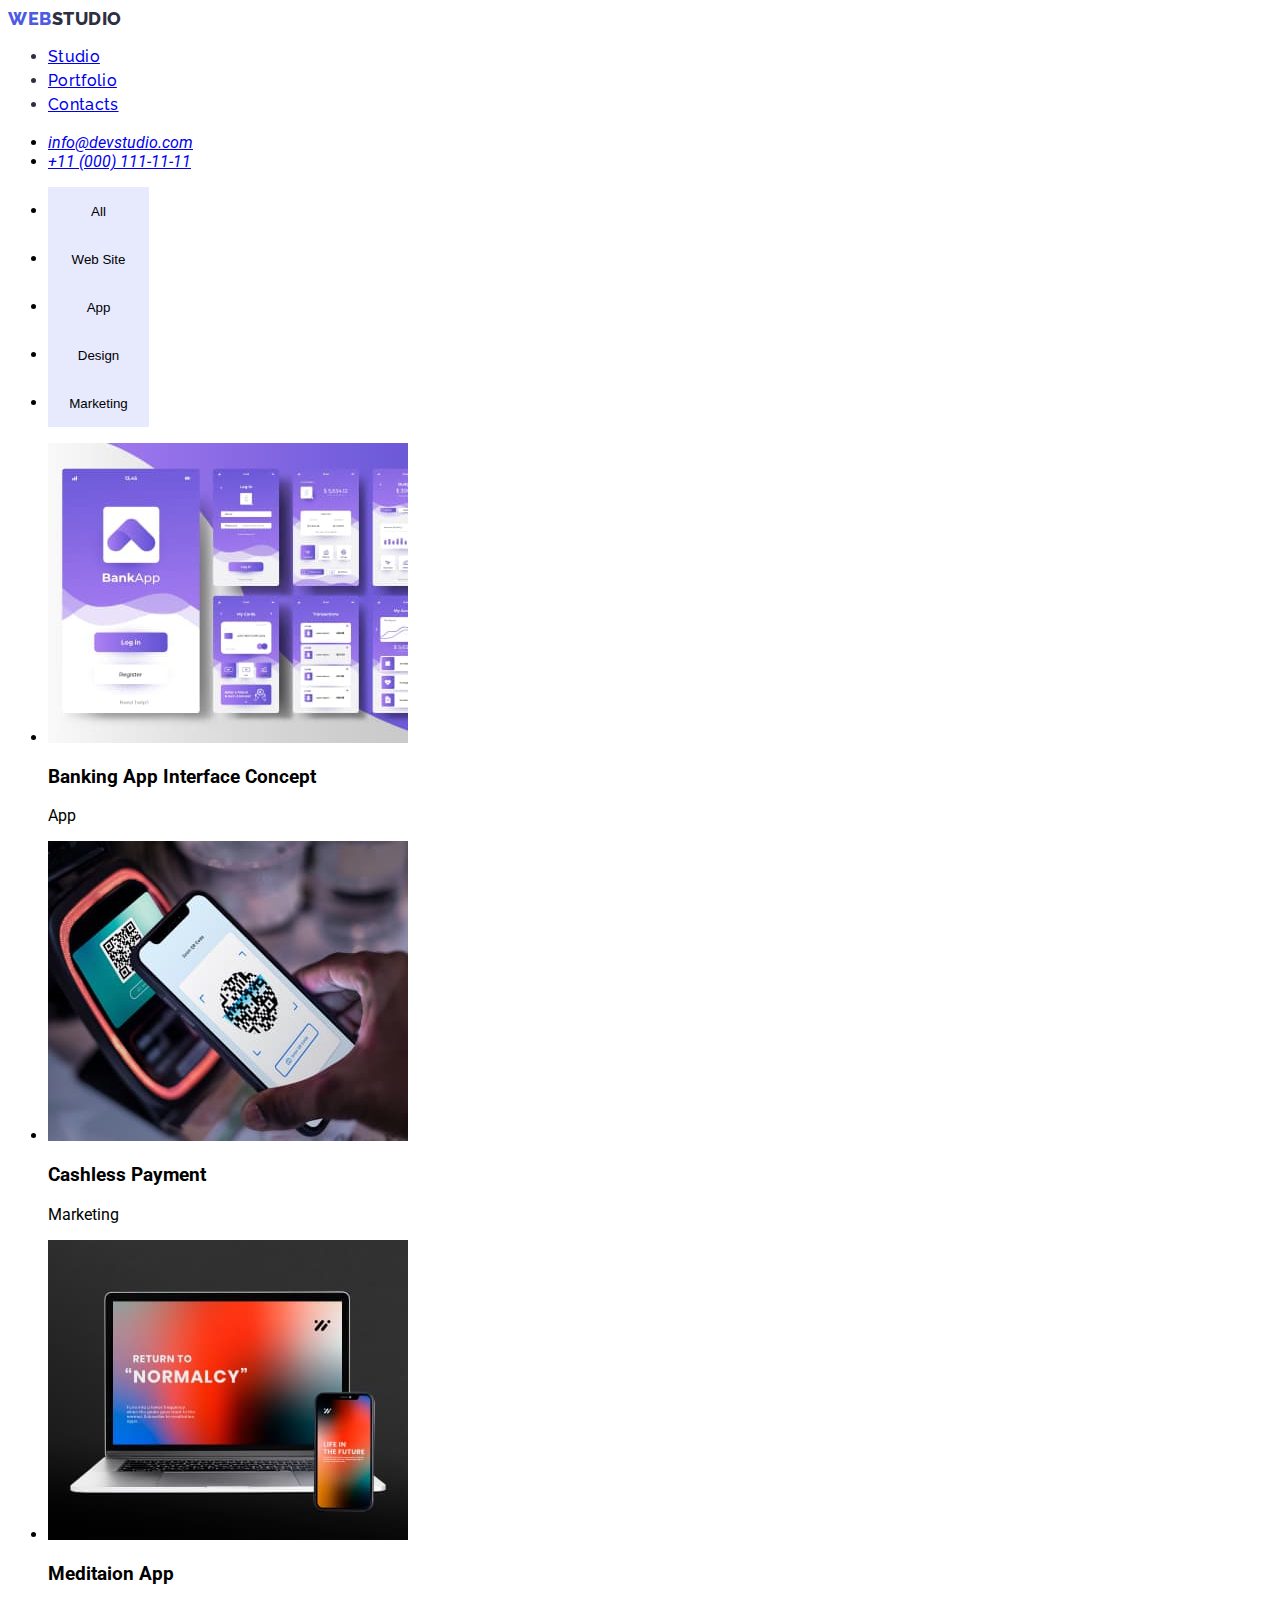
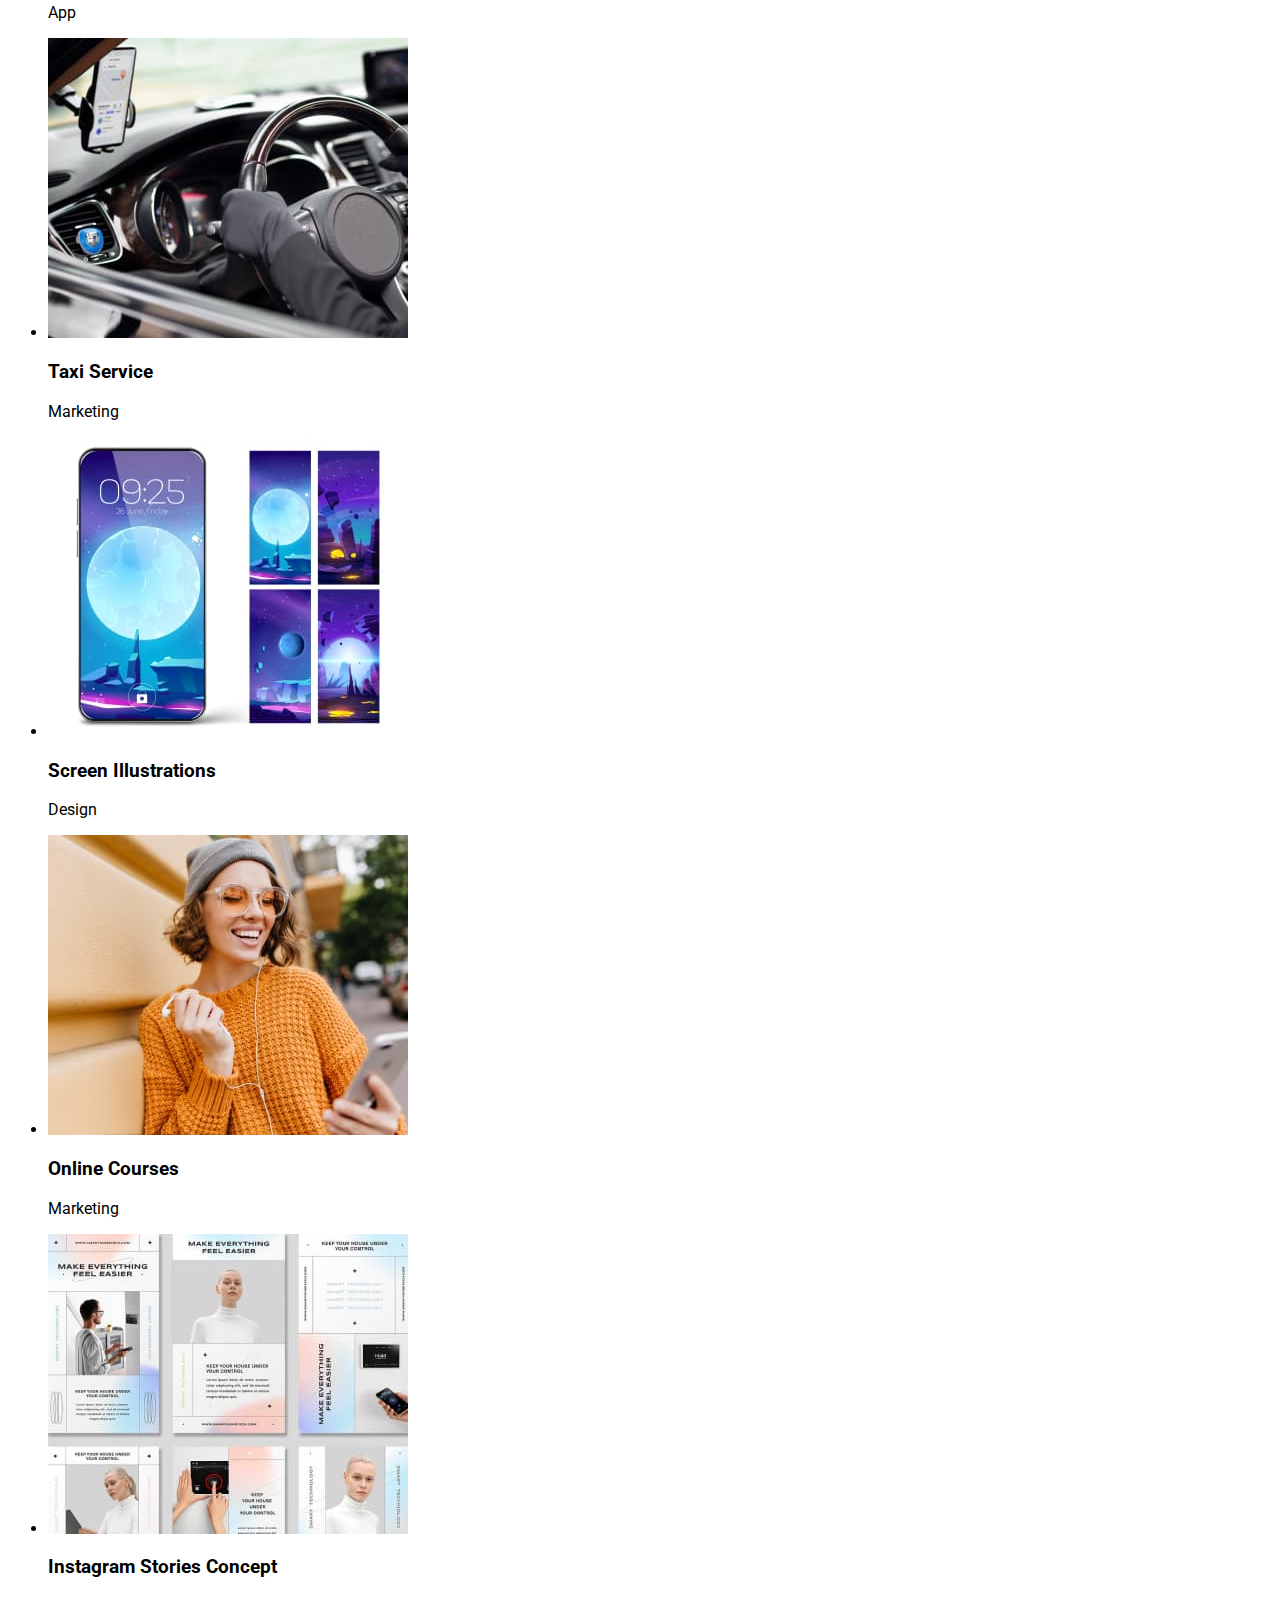
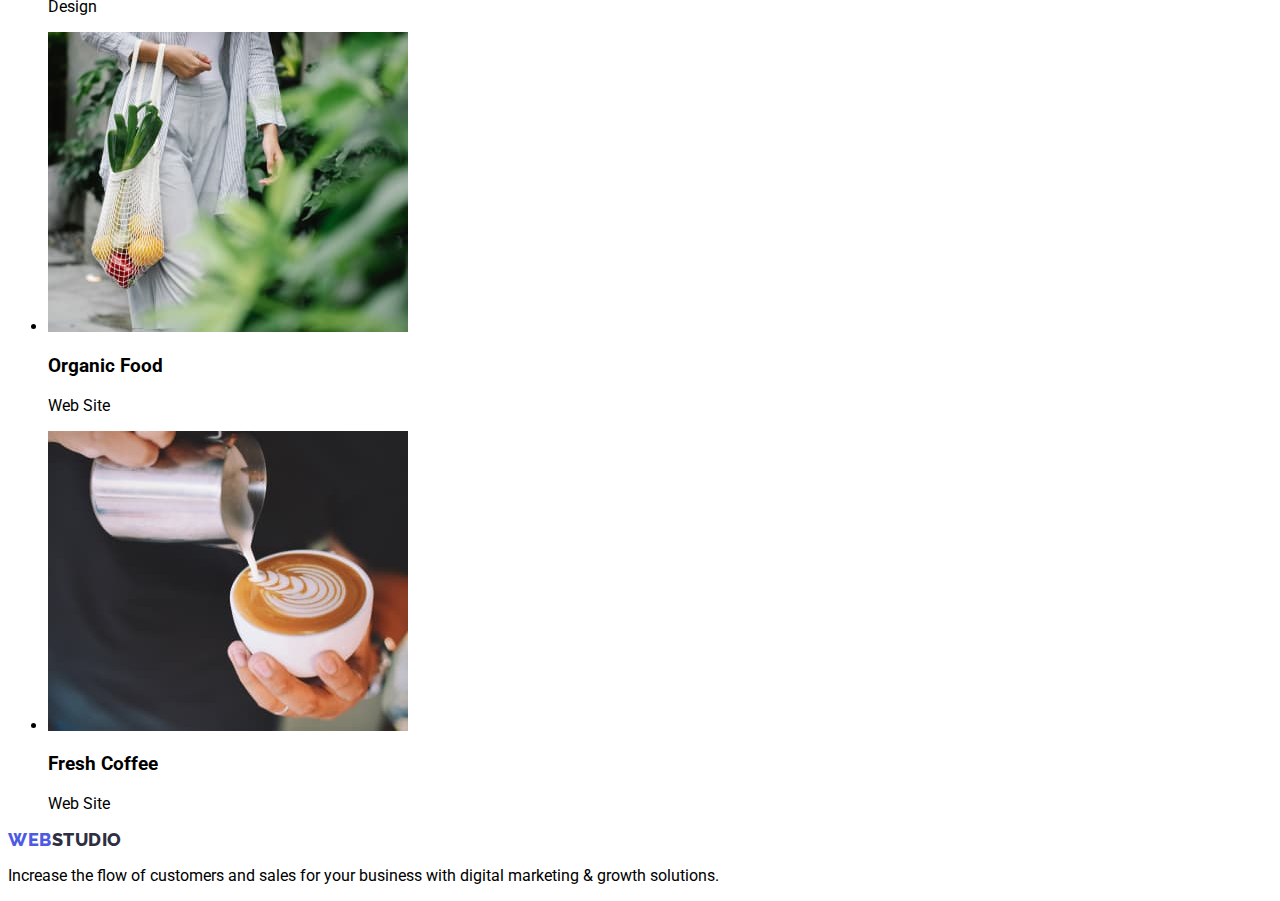
==== index.html @ 4f323434 "7" ====
<!DOCTYPE html>
<html lang="en">
<head>
    <meta charset="UTF-8">
    <meta name="viewport" content="width=device-width, initial-scale=1.0">
    <title>Document</title>
    <link rel="stylesheet" href="./css/styles.css">
    <link rel="preconnect" href="https://fonts.googleapis.com">
    <link rel="preconnect" href="https://fonts.gstatic.com" crossorigin>
    <link href="https://fonts.googleapis.com/css2?family=Raleway:wght@800&family=Roboto:wght@400;500;700;900&display=swap" rel="stylesheet">

  </head>
<body>
  <header>
    <nav>
    
      <a href="./index.html" class="logo">Web<span class="span">Studio</span></a>
      <ul class="list">
        <li><a href="./index.html">Studio</a></li>
        <li><a href="./portfolio.html">Portfolio</a></li>
        <li><a href="./contact">Contacts</a></li>
      </ul>
    </nav>
    <address>
     <ul>
      <li><a href="mailto:info@devstudio.com">info@devstudio.com</a></li>
      <li><a href="tel:+110001111111">+11 (000) 111-11-11</a></li>
     </ul>
    </address>
  </header>
  <main>
   <ul class="filters-list">
    <li>
     <button type="button" class="filter-button">All</button>
    </li>
    <li>
      <button type="button" class="filter-button">Web Site</button>
    </li>
    <li>
      <button type="button" class="filter-button">App</button>
    </li>
    <li>
      <button type="button" class="filter-button">Design</button>
      </li>
    <li>
      <button type="button" class="filter-button">Marketing</button>
    </li>
   </ul>
    <ul>
    <li>
        <img src="./images/img2(1).jpg" width="360" height="300" alt="Banking App Interface Concept">
          <h3>Banking App Interface Concept</h3>
          <p>App</p>
    </li>
    <li>
        <img src="./images/img2(2).jpg" width="360" height="300" alt="Cashless Payment">
          <h3>Cashless Payment</h3>
          <p>Marketing</p>    
    </li>
    <li>
        <img src="./images/img2(3).jpg" width="360" height="300" alt="Meditaion App">
          <h3>Meditaion App</h3>
          <p>App</p>   
    </li>
    <li>
        <img src="./images/img2(4).jpg" width="360" height="300" alt="Taxi Service">
        <h3>Taxi Service</h3>
        <p>Marketing</p>    
   </li>
    <li>
        <img src="./images/img2(5).jpg" width="360" height="300" alt="Screen Illustrations">
        <h3>Screen Illustrations</h3>
        <p>Design</p>   
  </li>
<li>
  <img src="./images/img2(6).jpg" width="360" height="300" alt="Online Courses">
    <h3>Online Courses</h3>
    <p>Marketing</p>   
</li>
<li>
  <img src="./images/img2(7).jpg" width="360" height="300" alt="Instagram Stories Concept">
    <h3>Instagram Stories Concept</h3>
    <p>Design</p>   
</li>
<li>
  <img src="./images/img2(8).jpg" width="360" height="300" alt="Organic Food">
    <h3>Organic Food</h3>
    <p>Web Site</p>   
</li>
<li>
  <img src="./images/img2(9).jpg" width="360" height="300" alt="Fresh Coffee">
    <h3>Fresh Coffee</h3>
    <p>Web Site</p>   
</li>
</ul>
  </main>
  <footer>
    <a href="./index.html" class="logo">Web<span class="span">Studio</span></a>
  <p>
    Increase the flow of customers and sales for your business with digital marketing & growth solutions.  
  </p>
  </footer>
</body>
</html>
---- css/styles.css ----
body {
    font-family: 'Roboto', sans-serif;
}
.logo {
    font-family: 'Raleway', sans-serif;
    font-weight: 800;
    font-size: 18px;
    line-height: 1.17;
    letter-spacing: 0.03em;
    text-transform: uppercase;
    color: #4D5AE5;
    text-decoration: none ;
}

.span {
    color: #2E2F42;
}

.list {
    font-family: 'Raleway', sans-serif;
    font-weight: 500;
    font-size: 16px;
    line-height: 24px;
    letter-spacing: 0.02em;
    color: #2E2F42;
}
.filters-list {
    font-family: 'Raleway', sans-serif;
    font-weight: 500;
    font-size: 16px;
    line-height: 24px;
    letter-spacing: 0.04em;
    color: IRIS#4D5AE5;
}
.filter-button {
    width: 101px;
    height: 48px;
    border: 1px;
    padding: 12px, 24px, 12px, 24px;
    background-color:#E7E9FC ;
}
.filter-button:hover {
    background-color: #404BBF  ;
   
}
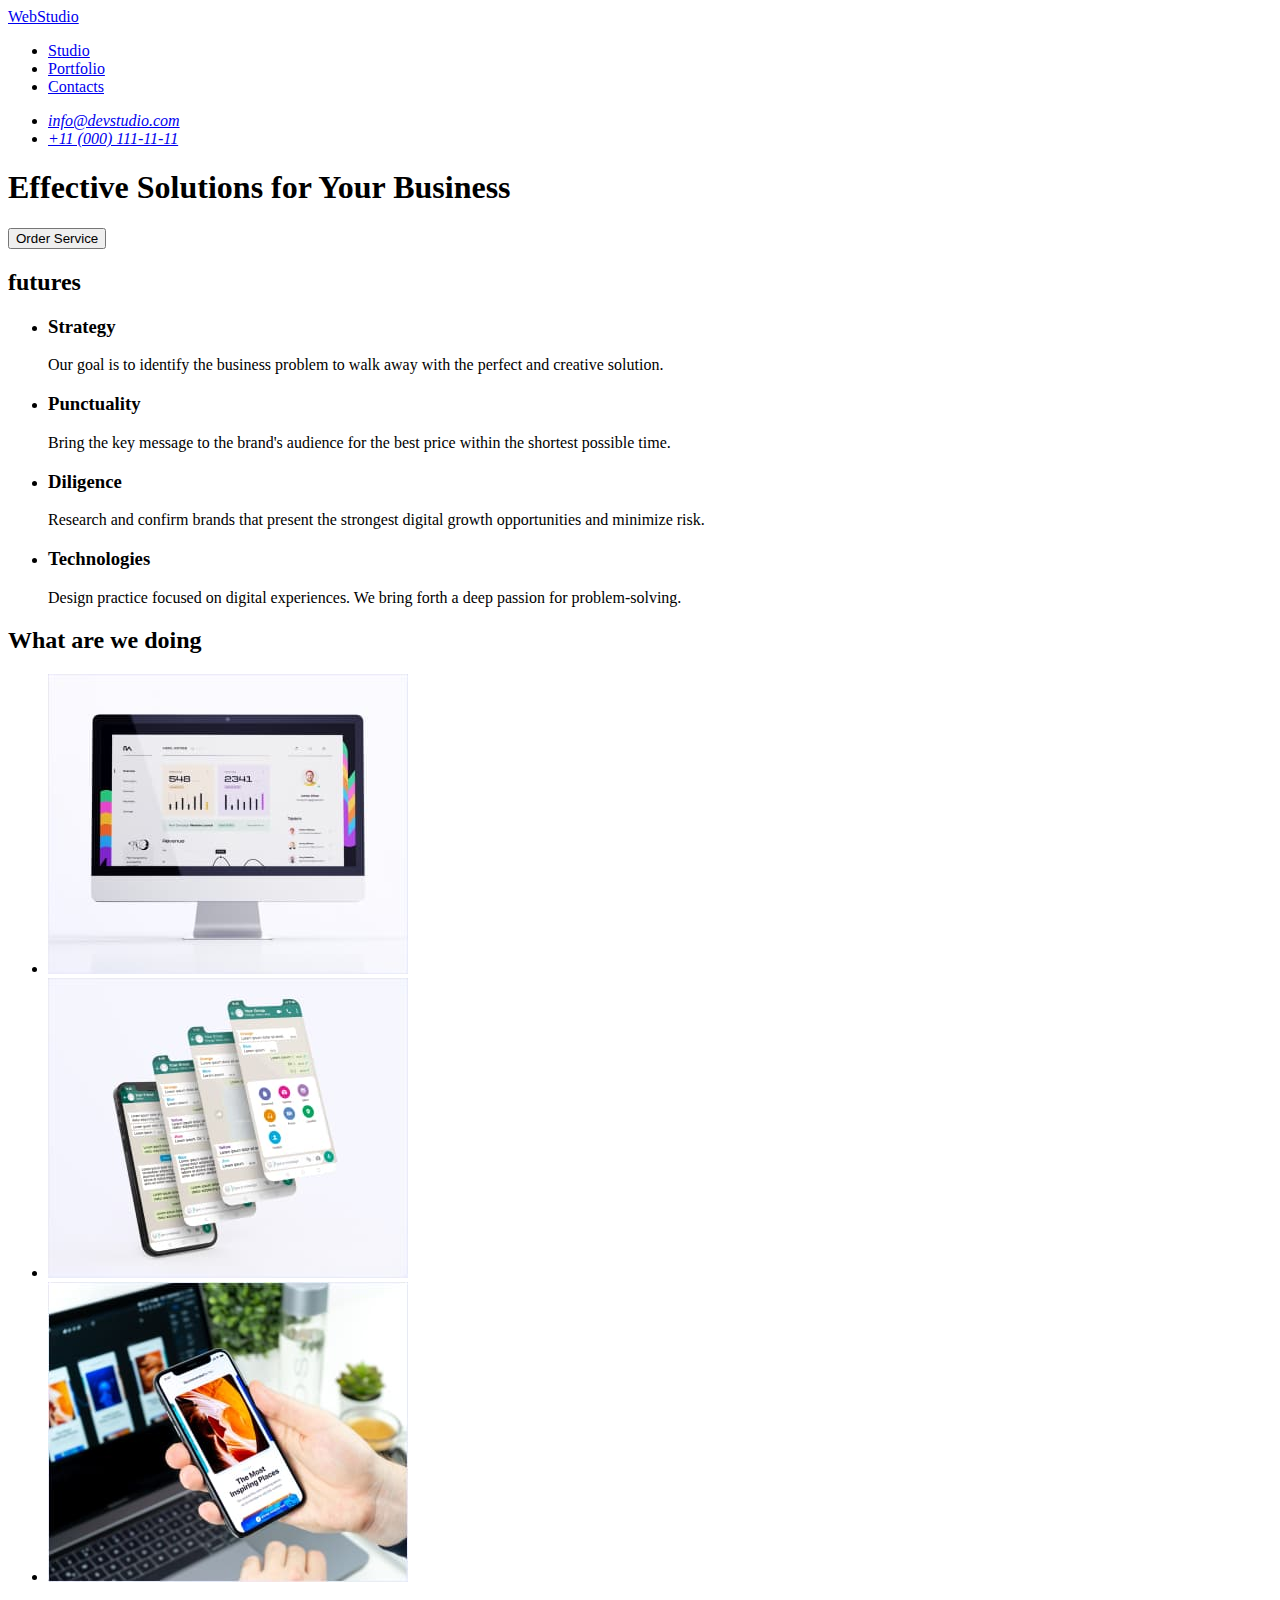
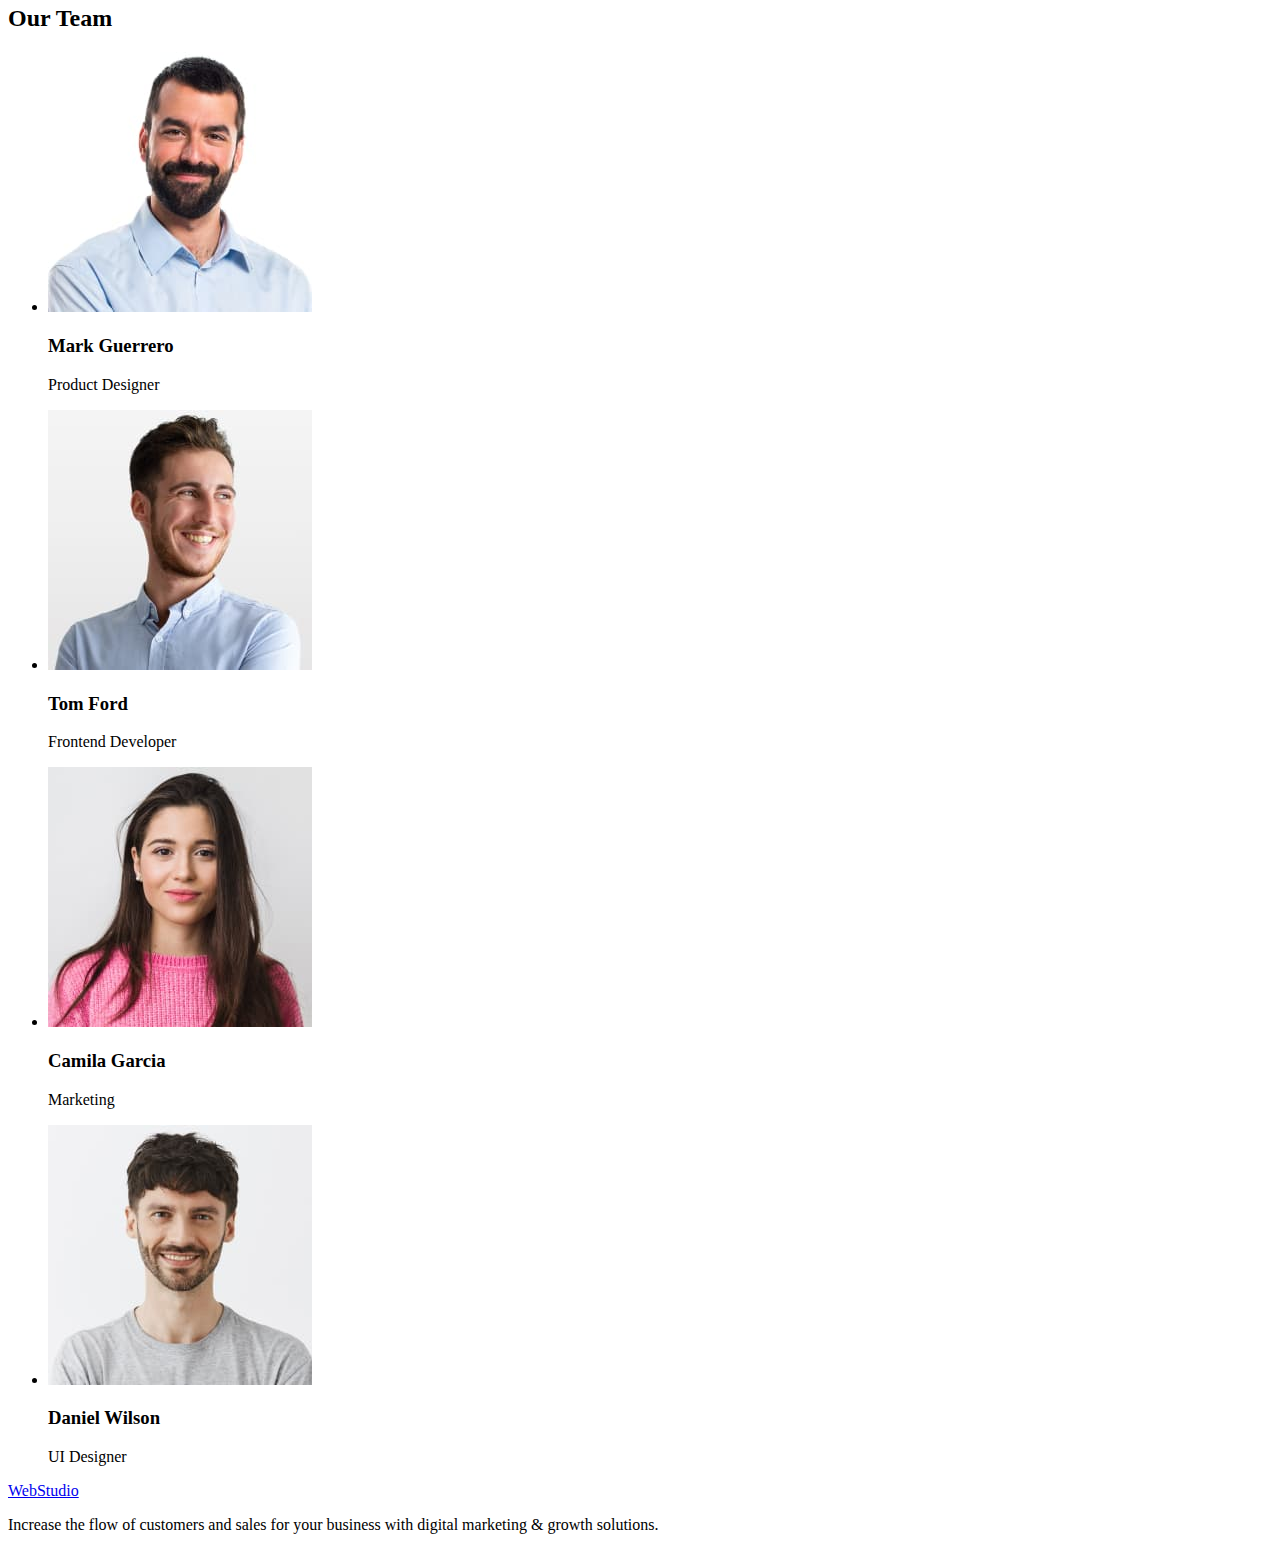
==== commit 303b33cb: "1" ====
--- a/index.html
+++ b/index.html
@@ -4,21 +4,15 @@
     <meta charset="UTF-8">
     <meta name="viewport" content="width=device-width, initial-scale=1.0">
     <title>Document</title>
-    <link rel="stylesheet" href="./css/styles.css">
-    <link rel="preconnect" href="https://fonts.googleapis.com">
-    <link rel="preconnect" href="https://fonts.gstatic.com" crossorigin>
-    <link href="https://fonts.googleapis.com/css2?family=Raleway:wght@800&family=Roboto:wght@400;500;700;900&display=swap" rel="stylesheet">
-
-  </head>
+</head>
 <body>
   <header>
     <nav>
-    
-      <a href="./index.html" class="logo">Web<span class="span">Studio</span></a>
-      <ul class="list">
-        <li><a href="./index.html">Studio</a></li>
-        <li><a href="./portfolio.html">Portfolio</a></li>
-        <li><a href="./contact">Contacts</a></li>
+      <a href="./index.html">WebStudio</a>
+      <ul>
+        <li><a href="/studio">Studio</a></li>
+        <li><a href="/portfolio">Portfolio</a></li>
+        <li><a href="/contact">Contacts</a></li>
       </ul>
     </nav>
     <address>
@@ -29,73 +23,67 @@
     </address>
   </header>
   <main>
-   <ul class="filters-list">
+   <section>
+    <h1>Effective Solutions for Your Business</h1>
+    <button type="button">Order Service</button>
+   </section>
+   <section>
+    <h2>futures</h2>
+    <ul>
     <li>
-     <button type="button" class="filter-button">All</button>
+      <h3>Strategy</h3>
+      <p>Our goal is to identify the business problem to walk away with the perfect and creative solution.</p>
     </li>
     <li>
-      <button type="button" class="filter-button">Web Site</button>
+      <h3>Punctuality</h3>
+      <p>Bring the key message to the brand's audience for the best price within the shortest possible time.</p>
     </li>
     <li>
-      <button type="button" class="filter-button">App</button>
+      <h3>Diligence</h3>
+      <p>Research and confirm brands that present the strongest digital growth opportunities and minimize risk.</p>
     </li>
     <li>
-      <button type="button" class="filter-button">Design</button>
-      </li>
-    <li>
-      <button type="button" class="filter-button">Marketing</button>
+      <h3>Technologies</h3>
+      <p>Design practice focused on digital experiences. We bring forth a deep passion for problem-solving.</p>
     </li>
-   </ul>
+    </ul>
+   </section>
+   <section>
+    <h2>What are we doing</h2>
+    <ul>
+    <li><img src="./images/img1.jpg" width="360" height="300" alt="mac"></li>
+    <li><img src="./images/img2.jpg" width="360" height="300" alt="mac"></li>
+    <li><img src="./images/img3.jpg" width="360" height="300" alt="mac"></li>
+    </ul>
+   </section>
+   <section>
+    <h2>Our Team</h2>
     <ul>
     <li>
-        <img src="./images/img2(1).jpg" width="360" height="300" alt="Banking App Interface Concept">
-          <h3>Banking App Interface Concept</h3>
-          <p>App</p>
+        <img src="./images/img4.jpg" width="264" height="260" alt="Mark Guerrero">
+          <h3>Mark Guerrero</h3>
+          <p>Product Designer</p>
     </li>
     <li>
-        <img src="./images/img2(2).jpg" width="360" height="300" alt="Cashless Payment">
-          <h3>Cashless Payment</h3>
-          <p>Marketing</p>    
+        <img src="./images/img5.jpg" width="264" height="260" alt="Tom Ford">
+          <h3>Tom Ford</h3>
+          <p>Frontend Developer</p>    
     </li>
     <li>
-        <img src="./images/img2(3).jpg" width="360" height="300" alt="Meditaion App">
-          <h3>Meditaion App</h3>
-          <p>App</p>   
+        <img src="./images/img6.jpg" width="264" height="260" alt="Camila Garcia">
+          <h3>Camila Garcia</h3>
+          <p>Marketing</p>   
     </li>
     <li>
-        <img src="./images/img2(4).jpg" width="360" height="300" alt="Taxi Service">
-        <h3>Taxi Service</h3>
-        <p>Marketing</p>    
+        <img src="./images/img7.jpg" width="264" height="260" alt="Daniel Wilson">
+          <h3>Daniel Wilson</h3>
+          <p>UI Designer</p>   
    </li>
-    <li>
-        <img src="./images/img2(5).jpg" width="360" height="300" alt="Screen Illustrations">
-        <h3>Screen Illustrations</h3>
-        <p>Design</p>   
-  </li>
-<li>
-  <img src="./images/img2(6).jpg" width="360" height="300" alt="Online Courses">
-    <h3>Online Courses</h3>
-    <p>Marketing</p>   
-</li>
-<li>
-  <img src="./images/img2(7).jpg" width="360" height="300" alt="Instagram Stories Concept">
-    <h3>Instagram Stories Concept</h3>
-    <p>Design</p>   
-</li>
-<li>
-  <img src="./images/img2(8).jpg" width="360" height="300" alt="Organic Food">
-    <h3>Organic Food</h3>
-    <p>Web Site</p>   
-</li>
-<li>
-  <img src="./images/img2(9).jpg" width="360" height="300" alt="Fresh Coffee">
-    <h3>Fresh Coffee</h3>
-    <p>Web Site</p>   
-</li>
-</ul>
+    </ul>
+  </section>
   </main>
   <footer>
-    <a href="./index.html" class="logo">Web<span class="span">Studio</span></a>
+  <a href="./index.html">WebStudio</a>
   <p>
     Increase the flow of customers and sales for your business with digital marketing & growth solutions.  
   </p>
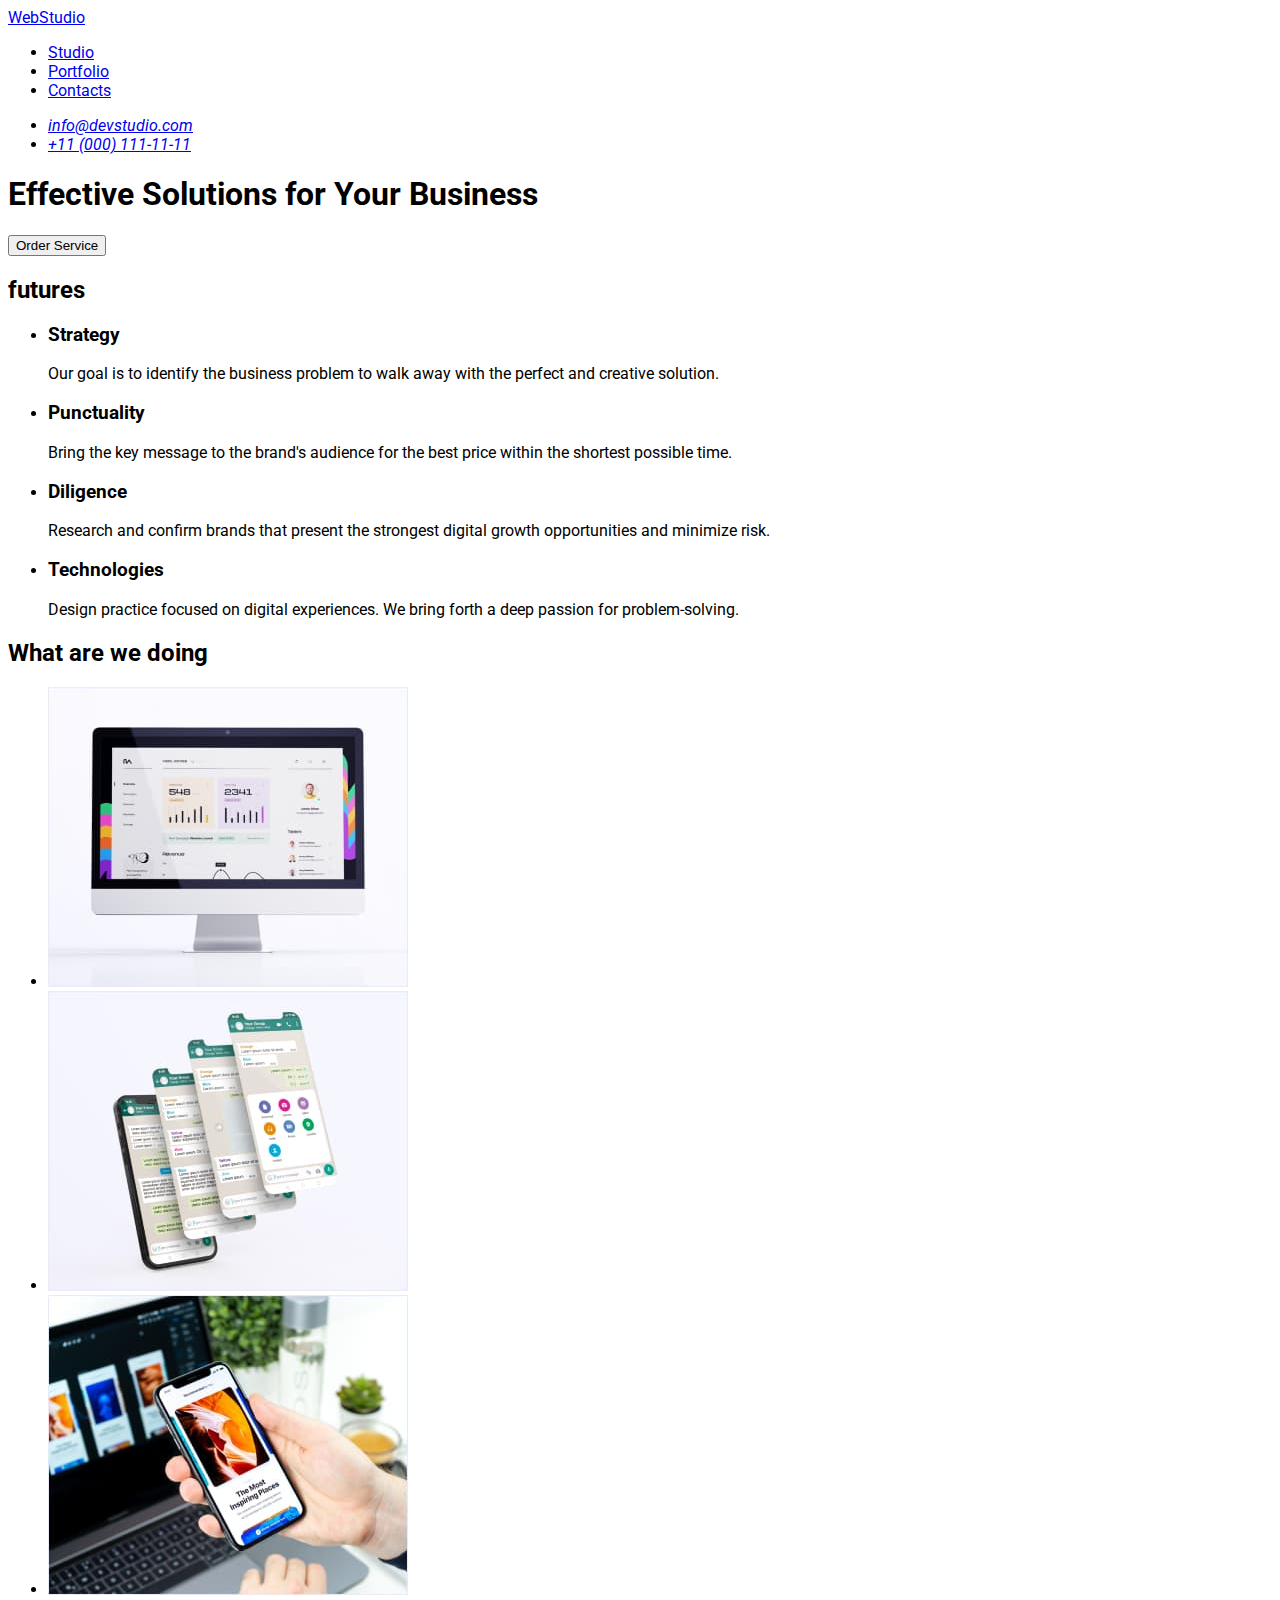
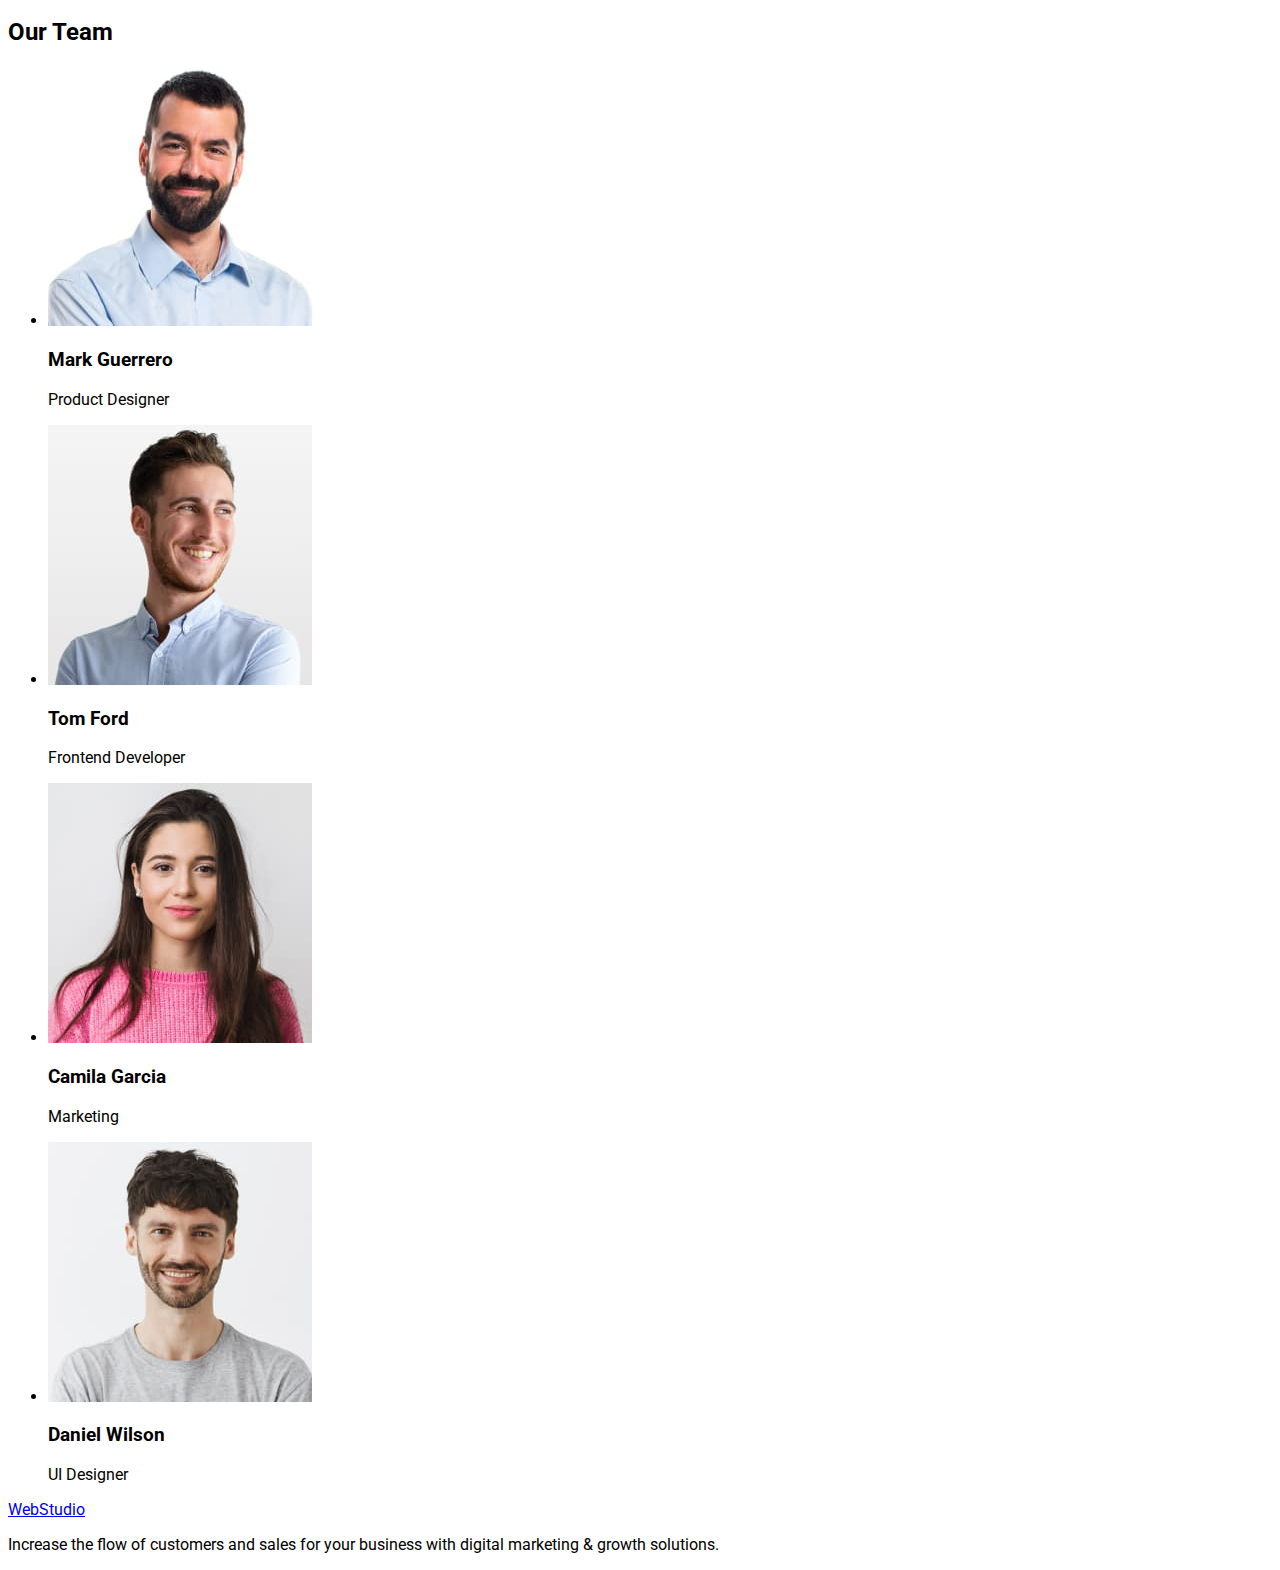
==== commit e03bfc7d: "2" ====
--- a/index.html
+++ b/index.html
@@ -1,9 +1,13 @@
 <!DOCTYPE html>
 <html lang="en">
 <head>
-    <meta charset="UTF-8">
-    <meta name="viewport" content="width=device-width, initial-scale=1.0">
-    <title>Document</title>
+  <meta charset="UTF-8">
+  <meta name="viewport" content="width=device-width, initial-scale=1.0">
+  <title>Document</title>
+  <link rel="stylesheet" href="./css/styles.css">
+  <link rel="preconnect" href="https://fonts.googleapis.com">
+  <link rel="preconnect" href="https://fonts.gstatic.com" crossorigin>
+  <link href="https://fonts.googleapis.com/css2?family=Raleway:wght@800&family=Roboto:wght@400;500;700;900&display=swap" rel="stylesheet">
 </head>
 <body>
   <header>
--- a/css/styles.css
+++ b/css/styles.css
@@ -0,0 +1,75 @@
+body {
+    font-family: 'Roboto' , sans-serif;
+    background-color: var(--background-color);
+     }
+
+:root {
+    --IRIS: #4D5AE5;
+    --OCEAN: #404BBF;
+    --NAVY-BLUE: #2E2F42;
+    --GREEN: #31D0AA;
+    --SLATE:#434455;
+    --LIGHT-SLATE:#8E8F99;
+    --CORNFLOWER:#E7E9FC;
+    --CLOUD:#F4F4FD;
+    --NAVY-BLUE-modal: #2E2F42 40%;
+    --GREY: #2E2F42 70%;
+    --WHITE:#FFFFFF;
+    --DAIRY: #FCFCFC;
+    --main-font: Roboto , sans-serif;
+    --secondary-font: Raleway, sans-serif;
+    --background-color: #FFFFFF;
+    --second-heading-size:36px ;
+    --second-heading-weight:700px ;
+    --third-heading-size:20px ;
+    --third-heading-weight:500px ;
+}
+.logo {
+    font-family: 'Raleway', sans-serif;
+    font-weight: 800;
+    font-size: 18px;
+    line-height: 1.17;
+    letter-spacing: 0.03em;
+    text-transform: uppercase;
+    color: #4D5AE5;
+    text-decoration: none ;
+}
+
+.span {
+    color: #2E2F42;
+    text-decoration: none ;
+}
+
+.list {
+    font-family: 'Raleway', sans-serif;
+    font-weight: 500;
+    font-size: 16px;
+    line-height: 24px;
+    letter-spacing: 0.02em;
+    color: #2E2F42;
+    text-decoration: none ;
+}
+.filters-list {
+    font-family: 'Raleway', sans-serif;
+    font-weight: 500;
+    font-size: 16px;
+    line-height: 24px;
+    letter-spacing: 0.04em;
+    color:#4D5AE5;
+}
+.filter-button {
+
+    background-color:#E7E9FC ;
+}
+
+.filter-button:hover {
+    background-color: #404BBF  ;
+   
+}
+.header-link {
+    color: var(--color-navy-blue);
+  }
+  .header-link:hover,
+  .header-link:focus {
+    color: var(--color-ocean);
+  }
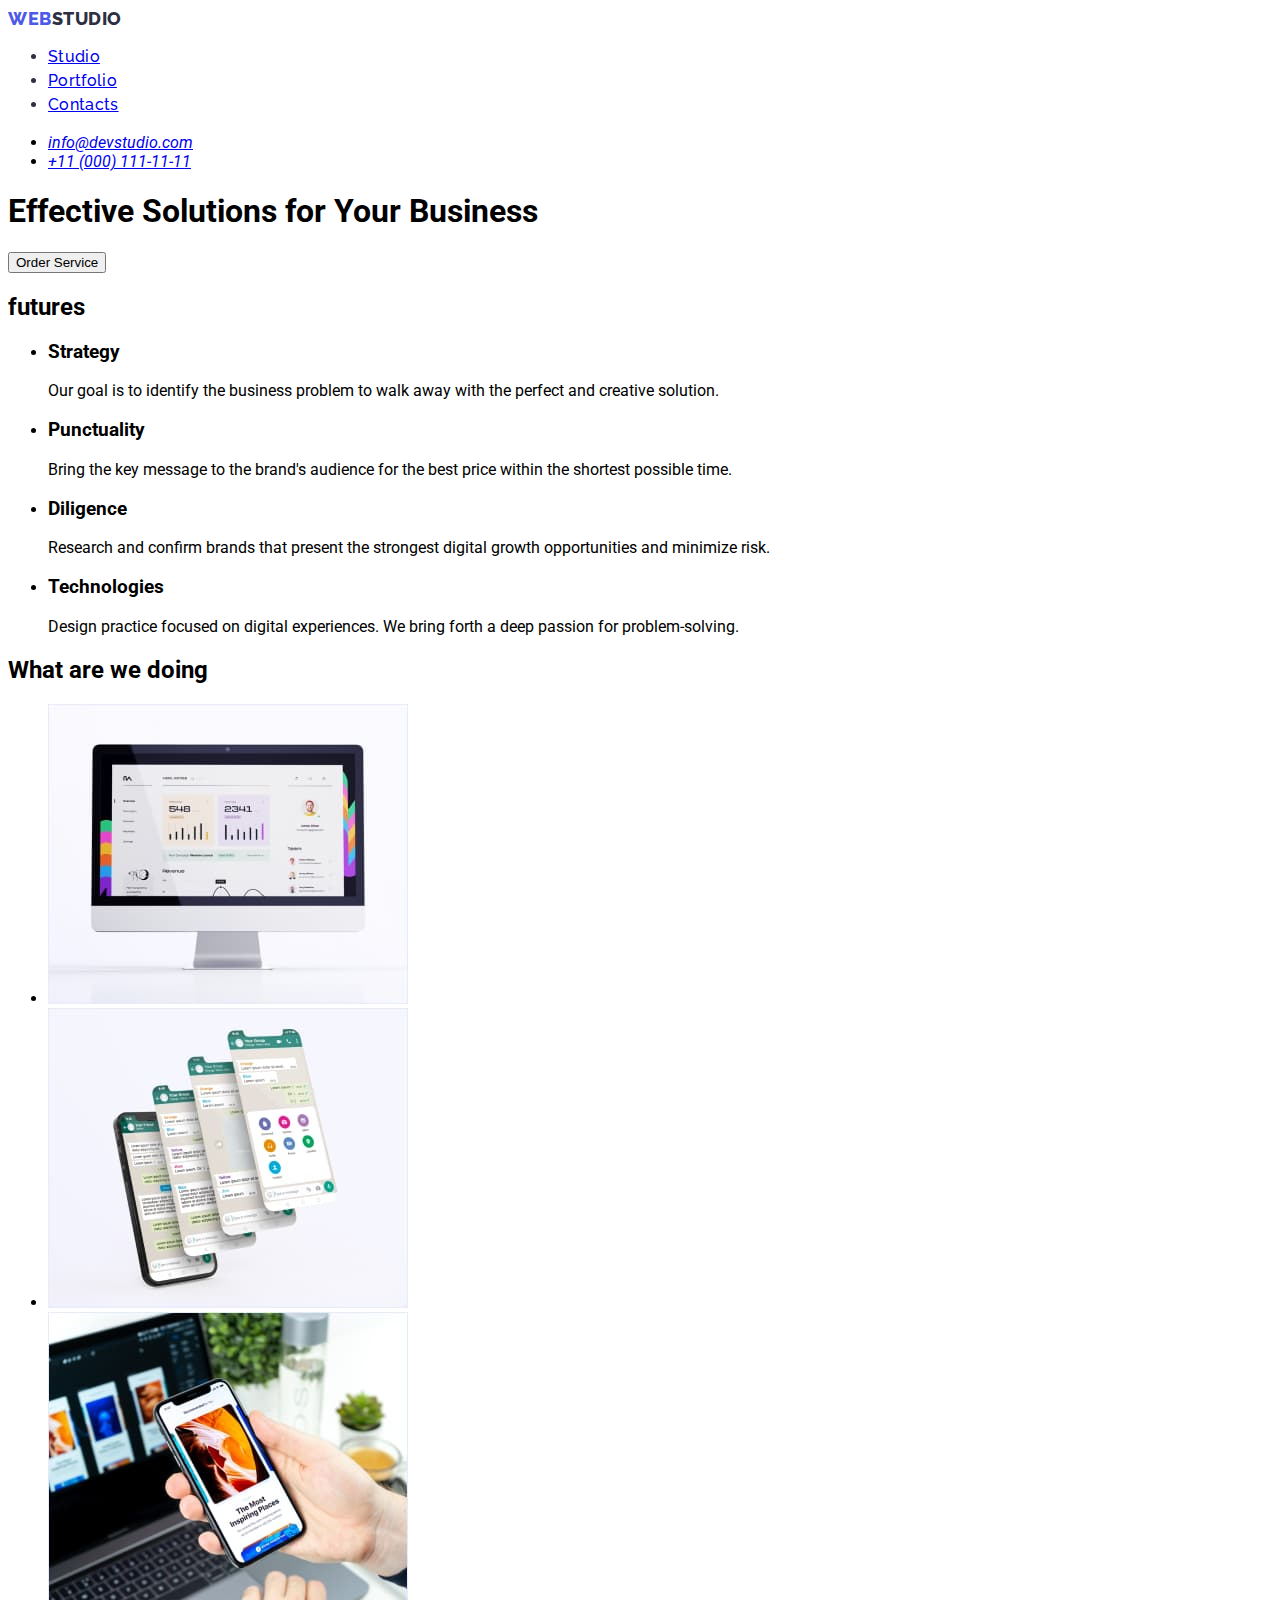
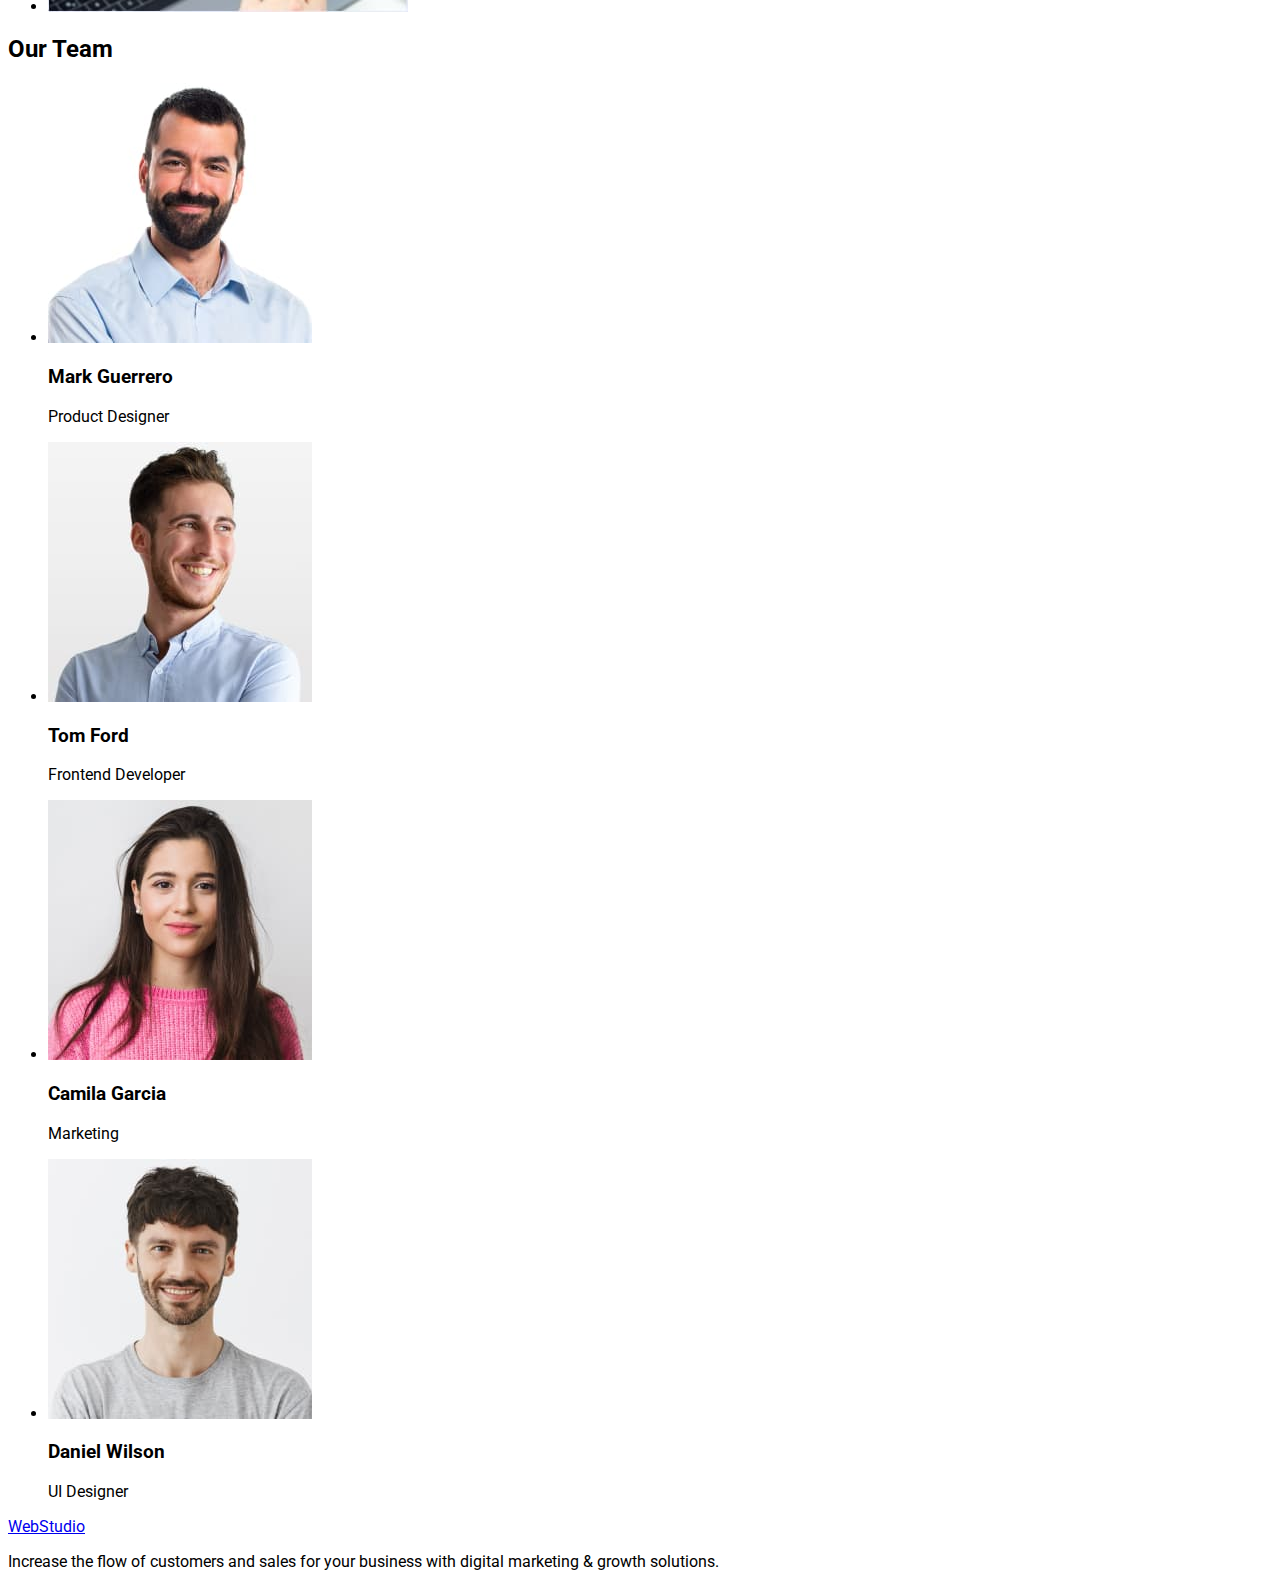
==== commit 9e64ff16: "3" ====
--- a/index.html
+++ b/index.html
@@ -12,11 +12,11 @@
 <body>
   <header>
     <nav>
-      <a href="./index.html">WebStudio</a>
-      <ul>
-        <li><a href="/studio">Studio</a></li>
-        <li><a href="/portfolio">Portfolio</a></li>
-        <li><a href="/contact">Contacts</a></li>
+      <a href="./index.html" class="logo">Web<span class="span">Studio</span></a>
+      <ul class="list">
+        <li><a href="./index.html">Studio</a></li>
+        <li><a href="./portfolio.html">Portfolio</a></li>
+        <li><a href="./contact">Contacts</a></li>
       </ul>
     </nav>
     <address>
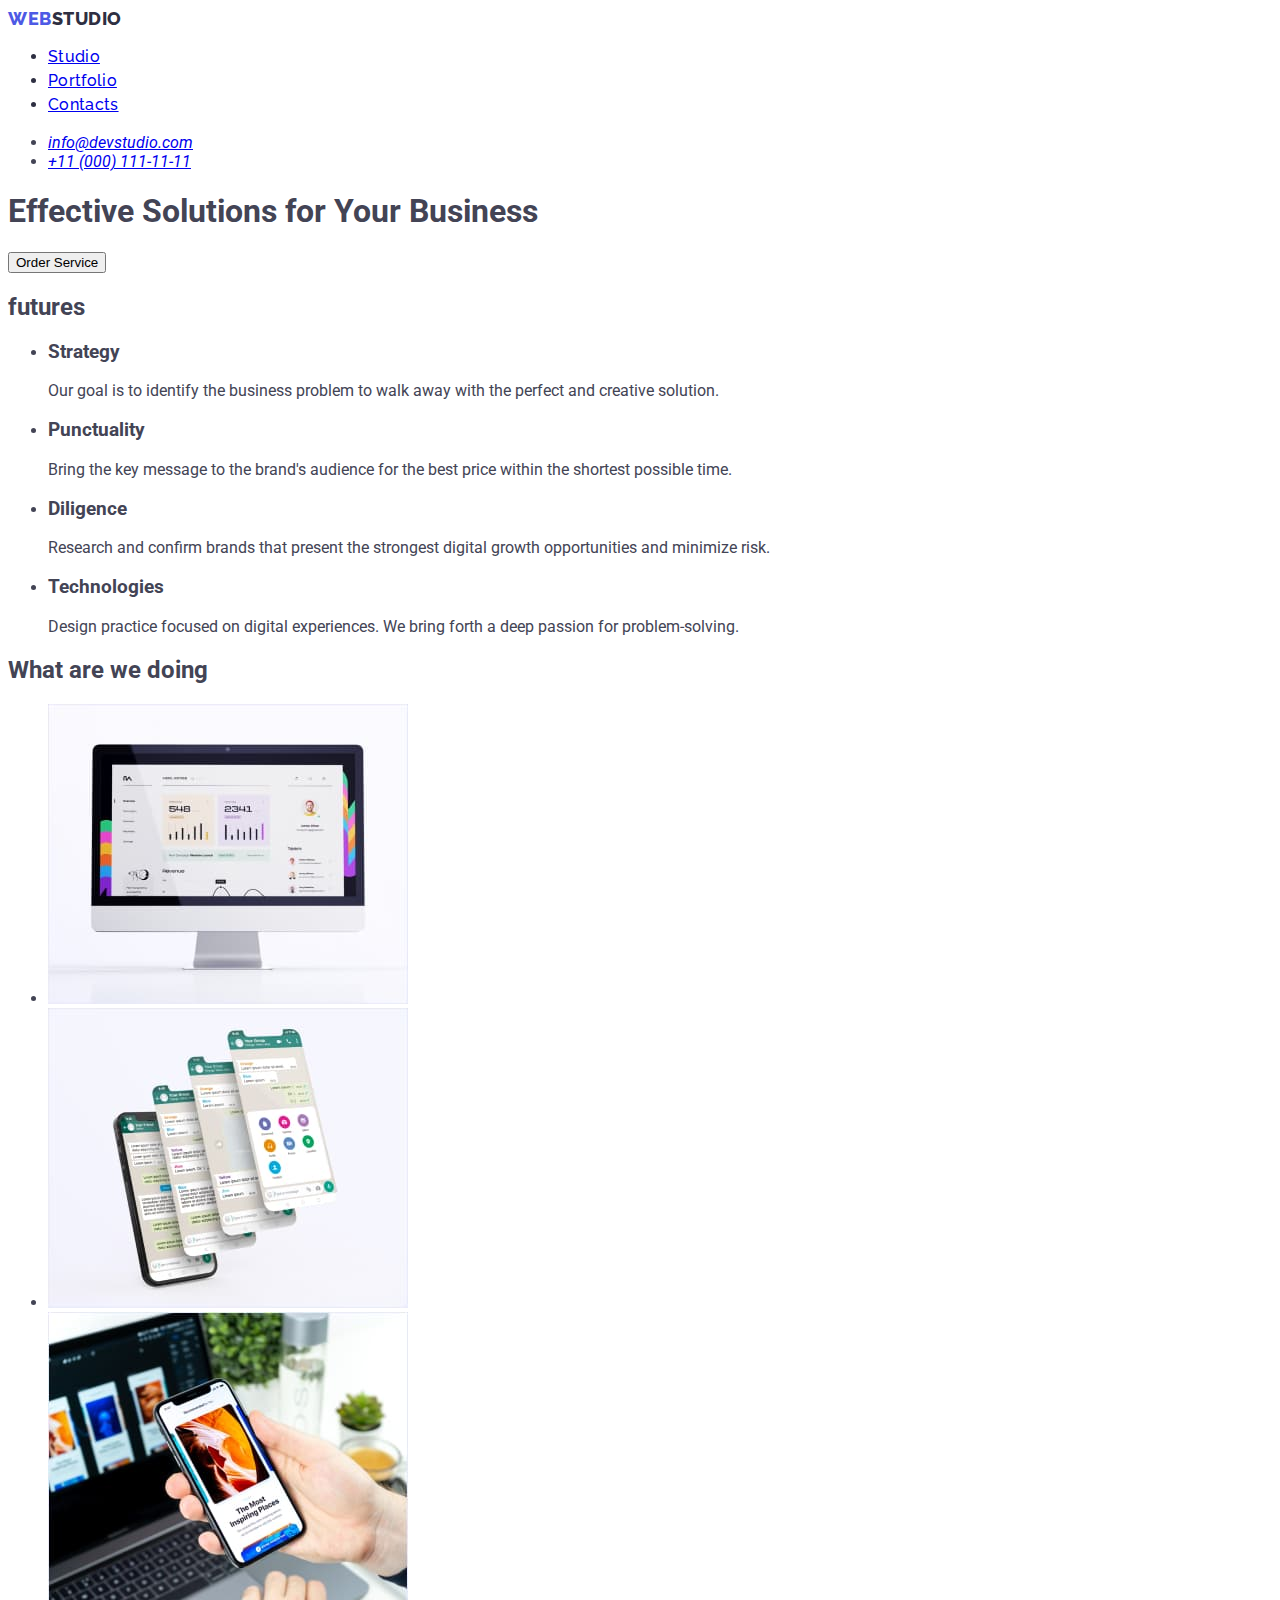
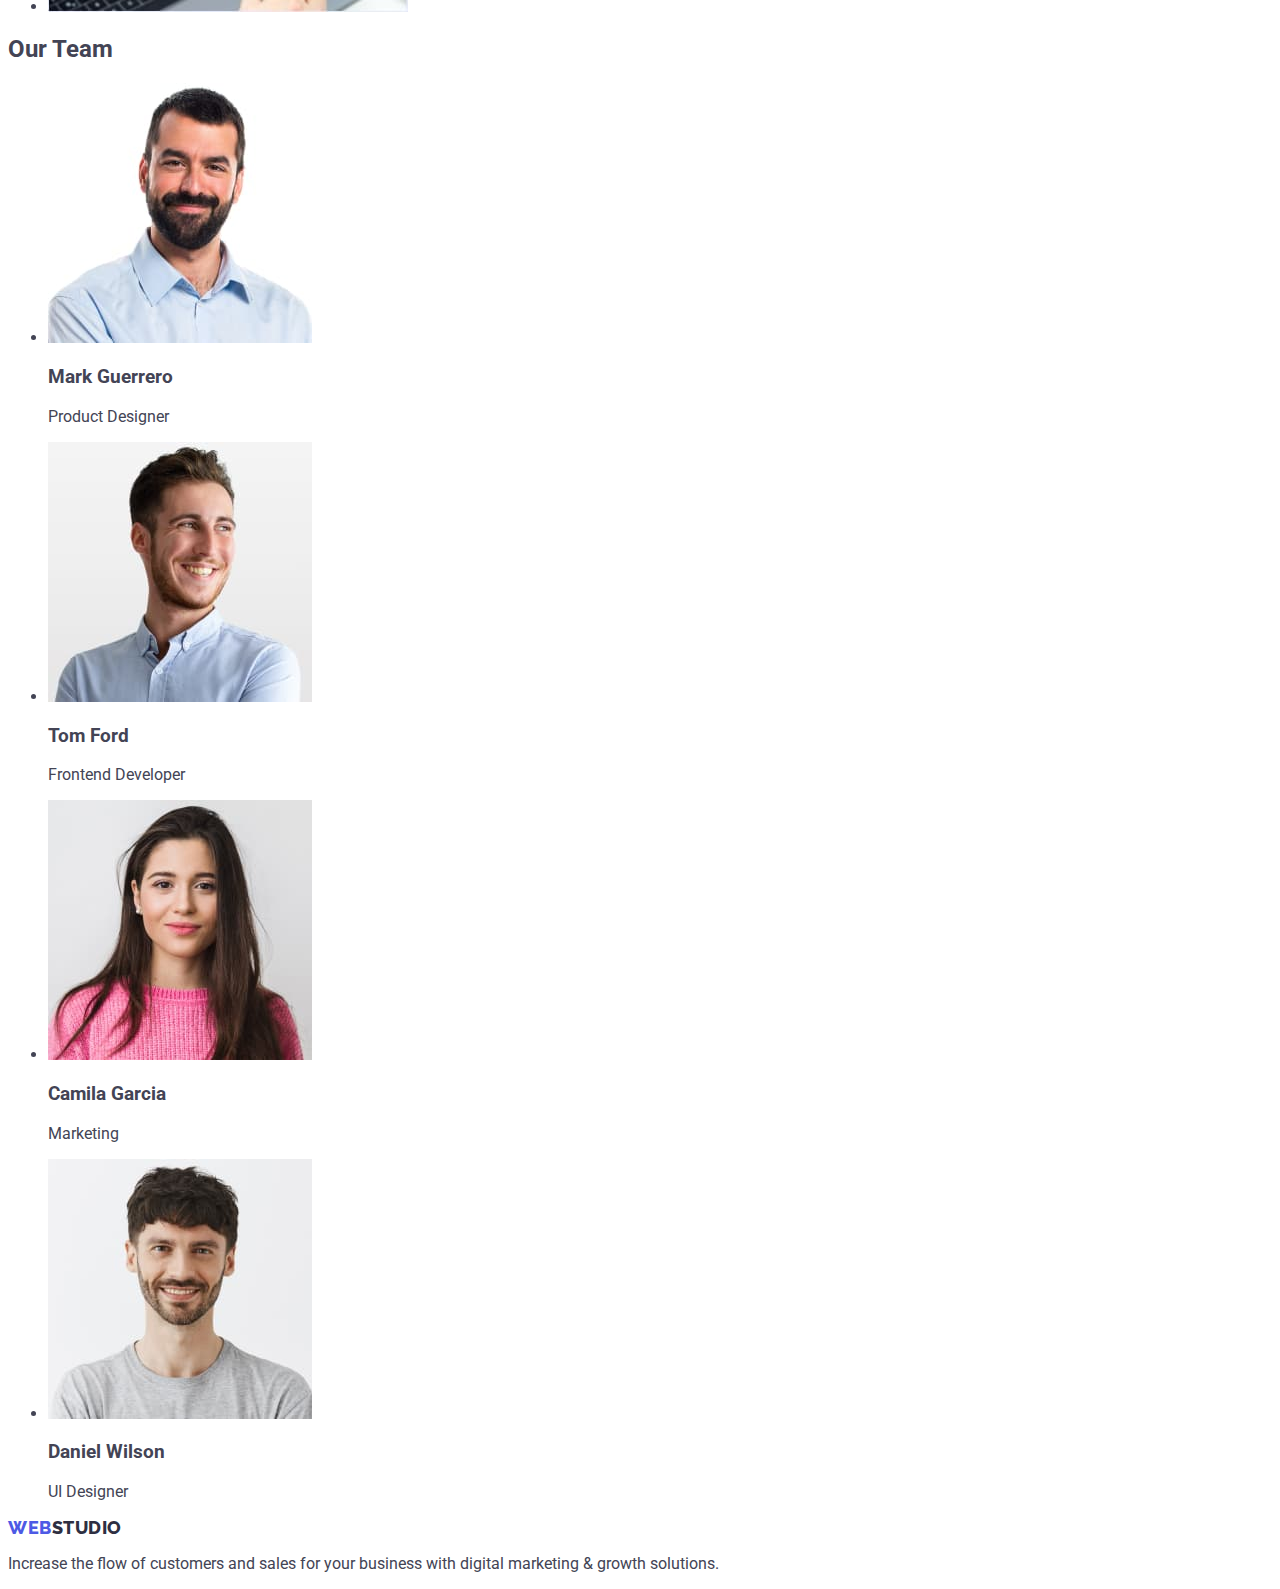
==== commit ff072ffa: "10" ====
--- a/index.html
+++ b/index.html
@@ -87,7 +87,7 @@
   </section>
   </main>
   <footer>
-  <a href="./index.html">WebStudio</a>
+  <a href="./index.html" class="logo">Web<span class="span">Studio</span></a>
   <p>
     Increase the flow of customers and sales for your business with digital marketing & growth solutions.  
   </p>
--- a/css/styles.css
+++ b/css/styles.css
@@ -1,8 +1,8 @@
 body {
-    font-family: 'Roboto' , sans-serif;
-    background-color: var(--background-color);
+    font-family: var(--main-font);
+    color: #434455;
+    background-color: #ffffff;
      }
-
 :root {
     --IRIS: #4D5AE5;
     --OCEAN: #404BBF;
@@ -34,12 +34,10 @@
     color: #4D5AE5;
     text-decoration: none ;
 }
-
 .span {
     color: #2E2F42;
     text-decoration: none ;
 }
-
 .list {
     font-family: 'Raleway', sans-serif;
     font-weight: 500;
@@ -56,6 +54,7 @@
     line-height: 24px;
     letter-spacing: 0.04em;
     color:#4D5AE5;
+    text-decoration: none ;
 }
 .filter-button {
 
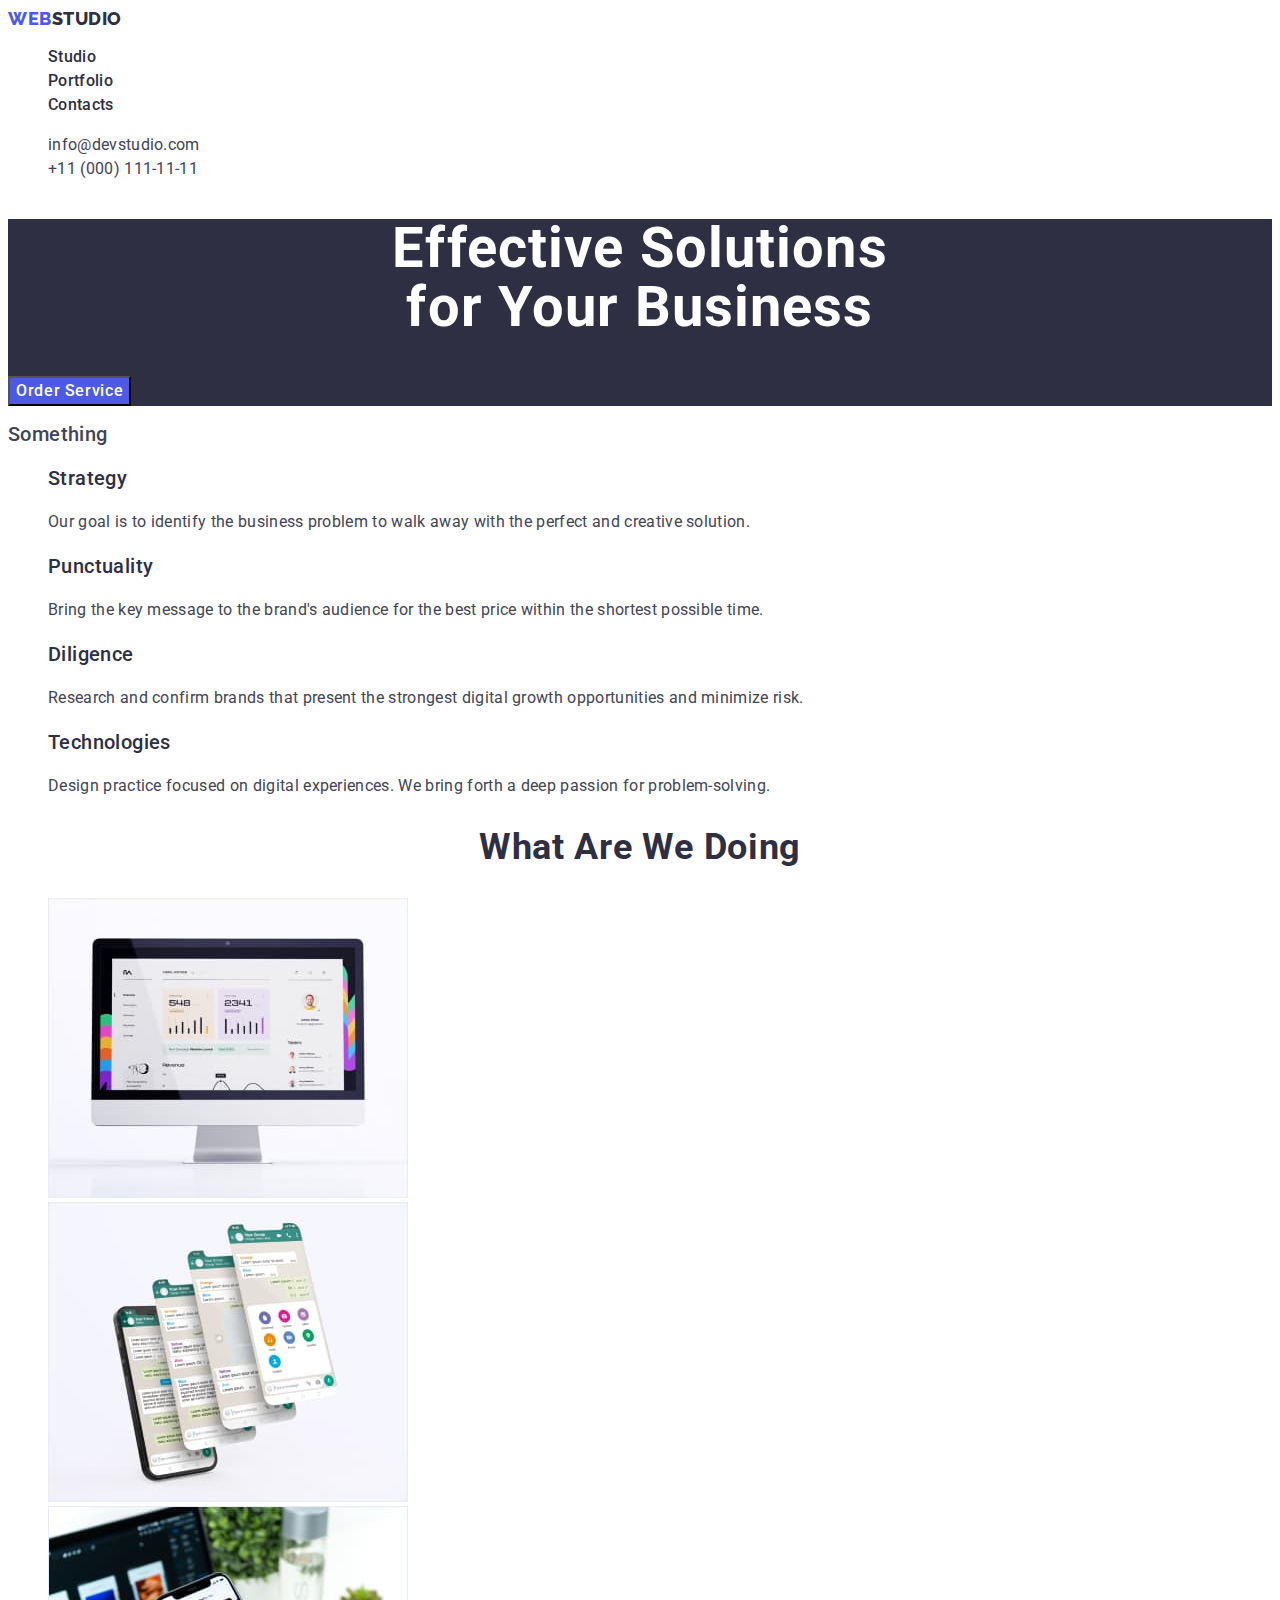
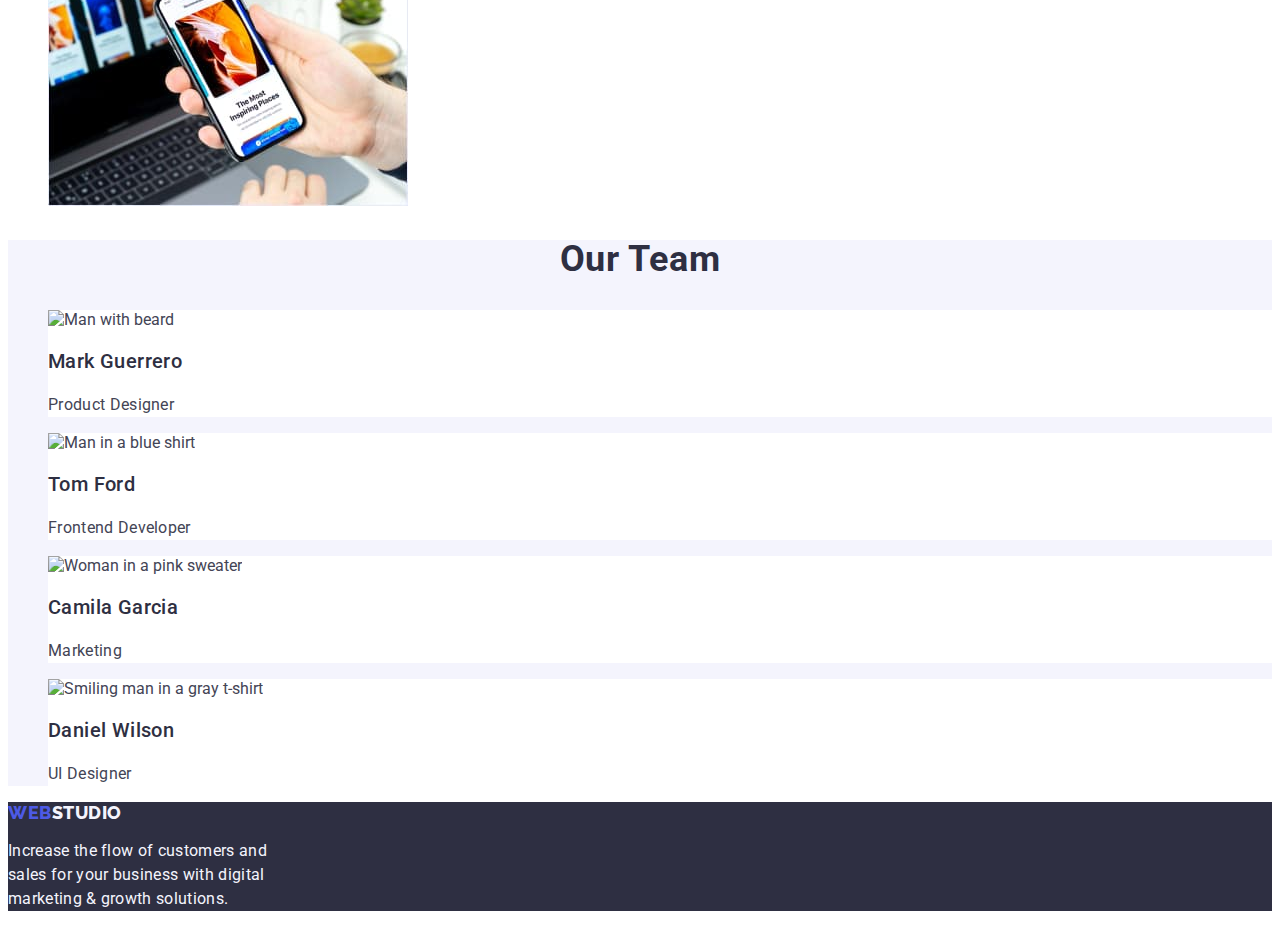
==== commit 408ed8e4: "1" ====
--- a/index.html
+++ b/index.html
@@ -1,96 +1,118 @@
 <!DOCTYPE html>
 <html lang="en">
 <head>
-  <meta charset="UTF-8">
-  <meta name="viewport" content="width=device-width, initial-scale=1.0">
-  <title>Document</title>
-  <link rel="stylesheet" href="./css/styles.css">
-  <link rel="preconnect" href="https://fonts.googleapis.com">
-  <link rel="preconnect" href="https://fonts.gstatic.com" crossorigin>
-  <link href="https://fonts.googleapis.com/css2?family=Raleway:wght@800&family=Roboto:wght@400;500;700;900&display=swap" rel="stylesheet">
+    <meta charset="UTF-8">
+    <meta name="viewport" content="width=device-width, initial-scale=1.0">
+    <link rel="stylesheet" href="css/styles.css">
+    <title>Homework-1</title>
+    <link rel="preconnect" href="https://fonts.googleapis.com">
+    <link rel="preconnect" href="https://fonts.gstatic.com" crossorigin>
+    <link href="https://fonts.googleapis.com/css2?family=Raleway:wght@800&family=Roboto:wght@400;500;700;900&display=swap"
+        rel="stylesheet">
 </head>
 <body>
-  <header>
-    <nav>
-      <a href="./index.html" class="logo">Web<span class="span">Studio</span></a>
-      <ul class="list">
-        <li><a href="./index.html">Studio</a></li>
-        <li><a href="./portfolio.html">Portfolio</a></li>
-        <li><a href="./contact">Contacts</a></li>
-      </ul>
-    </nav>
-    <address>
-     <ul>
-      <li><a href="mailto:info@devstudio.com">info@devstudio.com</a></li>
-      <li><a href="tel:+110001111111">+11 (000) 111-11-11</a></li>
-     </ul>
-    </address>
-  </header>
-  <main>
-   <section>
-    <h1>Effective Solutions for Your Business</h1>
-    <button type="button">Order Service</button>
-   </section>
-   <section>
-    <h2>futures</h2>
-    <ul>
-    <li>
-      <h3>Strategy</h3>
-      <p>Our goal is to identify the business problem to walk away with the perfect and creative solution.</p>
-    </li>
-    <li>
-      <h3>Punctuality</h3>
-      <p>Bring the key message to the brand's audience for the best price within the shortest possible time.</p>
-    </li>
-    <li>
-      <h3>Diligence</h3>
-      <p>Research and confirm brands that present the strongest digital growth opportunities and minimize risk.</p>
-    </li>
-    <li>
-      <h3>Technologies</h3>
-      <p>Design practice focused on digital experiences. We bring forth a deep passion for problem-solving.</p>
-    </li>
+        <header>
+            <nav>
+            <a class="logo link" href="/index.html">Web<span class="studio-logo">Studio</span></a>
+           
+    <ul class="list">
+                <li><a class="menu link" href="./index.html">Studio</a></li>
+                <li><a class="menu link" href="./portfolio.html">Portfolio</a></li>
+                <li><a class="menu link" href="">Contacts</a></li>
     </ul>
-   </section>
-   <section>
-    <h2>What are we doing</h2>
-    <ul>
-    <li><img src="./images/img1.jpg" width="360" height="300" alt="mac"></li>
-    <li><img src="./images/img2.jpg" width="360" height="300" alt="mac"></li>
-    <li><img src="./images/img3.jpg" width="360" height="300" alt="mac"></li>
-    </ul>
-   </section>
-   <section>
-    <h2>Our Team</h2>
-    <ul>
-    <li>
-        <img src="./images/img4.jpg" width="264" height="260" alt="Mark Guerrero">
-          <h3>Mark Guerrero</h3>
-          <p>Product Designer</p>
-    </li>
-    <li>
-        <img src="./images/img5.jpg" width="264" height="260" alt="Tom Ford">
-          <h3>Tom Ford</h3>
-          <p>Frontend Developer</p>    
-    </li>
-    <li>
-        <img src="./images/img6.jpg" width="264" height="260" alt="Camila Garcia">
-          <h3>Camila Garcia</h3>
-          <p>Marketing</p>   
-    </li>
-    <li>
-        <img src="./images/img7.jpg" width="264" height="260" alt="Daniel Wilson">
-          <h3>Daniel Wilson</h3>
-          <p>UI Designer</p>   
-   </li>
-    </ul>
-  </section>
-  </main>
-  <footer>
-  <a href="./index.html" class="logo">Web<span class="span">Studio</span></a>
-  <p>
-    Increase the flow of customers and sales for your business with digital marketing & growth solutions.  
-  </p>
-  </footer>
+            </nav>
+            <address class="contacts">
+        <ul class="list">
+            <li><a class="address link" href="mailto:info@devstudio.com">info@devstudio.com</a></li>
+            <li><a class="address link" href="tel:+110001111111">+11 (000) 111-11-11</a></li>
+        </ul>
+            </address>
+        </header>
+    <main>
+        <section class="selection-one">
+            <h1 class="heading-one">Effective Solutions <br>
+                for Your Business</h1>
+            <button class="button-one" type="button">Order Service</button>
+        </section>
+        <section class="selection-two">
+                <h2 class="infinity-heading">Something</h2>
+            <ul class="list">
+                <li><h3 class="heading-three-selection-two">Strategy</h3>
+                        <p class="p-selection-two">Our goal is to identify the business problem to walk away with the perfect and creative solution.</p></li>
+                <li>
+                    <h3 class="heading-three-selection-two">Punctuality</h3>
+                        <p class="p-selection-two">Bring the key message to the brand's audience for the best price within the shortest possible time.</p></li>
+                <li>
+                    <h3 class="heading-three-selection-two">Diligence</h3>
+                        <p class="p-selection-two">Research and confirm brands that present the strongest digital growth opportunities and minimize risk.</p></li>
+                <li>
+                    <h3 class="heading-three-selection-two">Technologies</h3>
+                        <p class="p-selection-two">Design practice focused on digital experiences. We bring forth a deep passion for problem-solving.</p></li>
+            </ul>
+        </section>
+
+        <section class="selection-three">
+            <h2 class="heading-two">What are we doing</h2>
+        <ul class="list">
+            <li>
+                <img
+                src="./images/img1.jpg"
+                alt="Mac"
+                width="360"
+                height="300"/>
+            </li>
+            <li>
+                <img
+                src="./images/img2.jpg"
+                alt="WhatsApp"
+                width="360"
+                height="300"/>
+            </li>
+            <li>
+                <img
+                src="./images/img3.jpg"
+                alt="App"
+                width="360"
+                height="300"/>
+            </li>
+        </ul>
+        </section>
+
+        <section class="selection-four">
+            <h2 class="heading-three">Our Team</h2>
+            <ul class="list">
+                <li class="name-list">
+                    <img src="./images/markguerrero_img.jpg" alt="Man with beard" width="264" height="260"/>
+                    <h3 class="heading-name">Mark Guerrero</h3>
+                    <p class="p-selection-four">Product Designer</p>
+                    <a href="#"></a>
+                </li>
+                <li class="name-list">
+                    <img src="./images/tomford_img.jpg" alt="Man in a blue shirt" width="264" height="260"/>
+                    <h3 class="heading-name">Tom Ford</h3>
+                    <p class="p-selection-four">Frontend Developer</p>
+                    <a href="#"></a>
+                </li>
+                <li class="name-list">
+                    <img src="./images/camilagarcia_img.jpg" alt="Woman in a pink sweater" width="264" height="260"/>
+                    <h3 class="heading-name">Camila Garcia</h3>
+                    <p class="p-selection-four">Marketing</p>
+                    <a href="#"></a>
+                </li>
+                <li class="name-list">
+                    <img src="./images/danielwilson_img.jpg" alt="Smiling man in a gray t-shirt" width="264" height="260"/>
+                    <h3 class="heading-name">Daniel Wilson</h3>
+                    <p class="p-selection-four">UI Designer</p>
+                    <a href="#"></a>
+                </li>
+            </ul>
+        </section>
+    </main>
+        <footer class="footer">
+                <a class="logo link" href="#">Web<span class="studio-logoo">Studio</span></a>
+            <p class="footer-p">Increase the flow of customers and <br>
+                sales for your business with digital <br>
+                marketing & growth solutions.</p>
+        </footer>
 </body>
 </html>--- a/css/styles.css
+++ b/css/styles.css
@@ -1,74 +1,198 @@
 body {
-    font-family: var(--main-font);
+    background-color: #FFFFFF;
     color: #434455;
-    background-color: #ffffff;
-     }
+    color: var(--brand-color);
+    font-style: normal;
+    font-family: 'Roboto', sans-serif;
+}
 :root {
-    --IRIS: #4D5AE5;
-    --OCEAN: #404BBF;
-    --NAVY-BLUE: #2E2F42;
-    --GREEN: #31D0AA;
-    --SLATE:#434455;
-    --LIGHT-SLATE:#8E8F99;
-    --CORNFLOWER:#E7E9FC;
-    --CLOUD:#F4F4FD;
-    --NAVY-BLUE-modal: #2E2F42 40%;
-    --GREY: #2E2F42 70%;
-    --WHITE:#FFFFFF;
-    --DAIRY: #FCFCFC;
-    --main-font: Roboto , sans-serif;
-    --secondary-font: Raleway, sans-serif;
-    --background-color: #FFFFFF;
-    --second-heading-size:36px ;
-    --second-heading-weight:700px ;
-    --third-heading-size:20px ;
-    --third-heading-weight:500px ;
+    --brand-color: #434455;
+    --color-text: #2e2f42;
+    --marka-color:#404BBF;
+    --button-two: #4d5ae5;
+}
+.p-selection-two {
+    line-height: 1.5;
+    letter-spacing: 0.02em;
+    color: var(--brand-color);
+}
+.p-selection-four {
+    font-size: 16px;
+    letter-spacing: 0.02em;
+    line-height: 1.5;
+    color: #434455;
+}
+.p-portfolio-list {
+    line-height: 1.5;
+    letter-spacing: 0.02em;
+    color: #434455;
+}
+.heading-portfolio-two {
+    font-weight: 500;
+    font-size: 20px;
+    line-height: 1.2;
+    letter-spacing: 0.02em;
+   
+}
+a {
+    text-decoration: none;
+    font-style: normal;
+    color: #2E2F42;
 }
 .logo {
     font-family: 'Raleway', sans-serif;
     font-weight: 800;
     font-size: 18px;
     line-height: 1.17;
+    text-transform: uppercase;
+    color: #4d5ae5;
     letter-spacing: 0.03em;
-    text-transform: uppercase;
-    color: #4D5AE5;
-    text-decoration: none ;
+
 }
-.span {
+.studio-logo {
     color: #2E2F42;
-    text-decoration: none ;
+}
+.studio-logoo {
+    color: #F4F4FD;
+}
+.menu:active {
+    color: var(--marka-color);
+}
+.link {
+    text-decoration: none;
+}
+.link:hover {
+    color: var(--marka-color);
+}
+.link:active {
+    color: var(--marka-color);
+}
+.link:focus {
+    color: var(--marka-color);
 }
 .list {
-    font-family: 'Raleway', sans-serif;
+    list-style: none;
+}
+.name-list {
+    background-color: #FFFFFF;
+}
+.contacts {
+    font-style: normal;
+}
+.address {
+    color: #434455;
+    line-height: 1.5;
+    letter-spacing: 0.02em;
+}
+.address:hover .address:active {
+    color: var(--marka-color);
+}
+.heading-one {
+    font-size: 56px;
+    line-height: 1.07;
+    text-align: center;
+    letter-spacing: 0.02em;
+}
+.infinity-heading {
+    font-weight: 500;
+    font-size: 20px;
+    line-height: 1.2;
+    letter-spacing: 0.02em;
+
+}
+.heading-two {
+    font-size: 36px;
+    line-height: 1.11;
+    text-align: center;
+    letter-spacing: 0.02em;
+    text-transform: capitalize;
+    color:var(--color-text);
+}
+.heading-three {
+    font-size: 36px;
+    line-height: 1.11;
+    text-align: center;
+    letter-spacing: 0.02em;
+    text-transform: capitalize;
+    color: #2e2f42;
+}
+.heading-three-selection-two{
+    font-weight: 500;
+    font-size: 20px;
+    letter-spacing: 0.02em;
+    line-height: 1.2;
+    color: #2e2f42;
+}
+.heading-name {
+    font-size: 20px;
+    line-height: 1.2;
+    letter-spacing: 0.02em;
+    text-transform: capitalize;
+    color: #2e2f42;
+    font-weight: 500;
+}
+.button-one {
+    background-color: #4D5AE5;
+    color: #FFFFFF;
+    font-family: "Roboto", sans-serif;
     font-weight: 500;
     font-size: 16px;
-    line-height: 24px;
-    letter-spacing: 0.02em;
-    color: #2E2F42;
-    text-decoration: none ;
+    line-height: 1.5;
+    letter-spacing: 0.04em;
+    cursor: pointer;
 }
-.filters-list {
-    font-family: 'Raleway', sans-serif;
+.button-one:hover {
+    background-color: var(--marka-color);
+}
+.button-one:focus {
+    background-color: var(--marka-color);
+}
+.button-two {
+    background-color: #F4F4FD;
+    color: var(--button-two);
+    text-align: center;
+    cursor: pointer;
+    font-family: "Roboto", sans-serif;
     font-weight: 500;
     font-size: 16px;
-    line-height: 24px;
+    line-height: 1.5;
     letter-spacing: 0.04em;
-    color:#4D5AE5;
-    text-decoration: none ;
 }
-.filter-button {
-
-    background-color:#E7E9FC ;
+.button-two:hover {
+    background-color: var(--marka-color);
+    color: #FFFFFF;
+    cursor: pointer;
 }
-
-.filter-button:hover {
-    background-color: #404BBF  ;
-   
+.button-two:visited {
+    background-color: var(--marka-color);
+    color: #FFFFFF;
 }
-.header-link {
-    color: var(--color-navy-blue);
-  }
-  .header-link:hover,
-  .header-link:focus {
-    color: var(--color-ocean);
-  }
+.button-two:active {
+    background-color: var(--marka-color);
+    color: #FFFFFF;
+}
+.button-two:focus {
+    background-color: var(--marka-color);
+    color: #FFFFFF;
+}
+.selection-one {
+    background-color: #2E2F42;
+    color: #FFFFFF
+}
+.selection-four {
+    background-color: #F4F4FD;
+}
+footer {
+    background-color: #2E2F42;
+}
+.footer-p {
+    color: #F4F4FD;
+    line-height: 1.5;
+    letter-spacing: 0.02em;
+}
+.menu {
+    font-weight: 500;
+    font-size: 16px;
+    line-height: 1.5;
+    letter-spacing: 0.02em;
+    color: #2e2f42;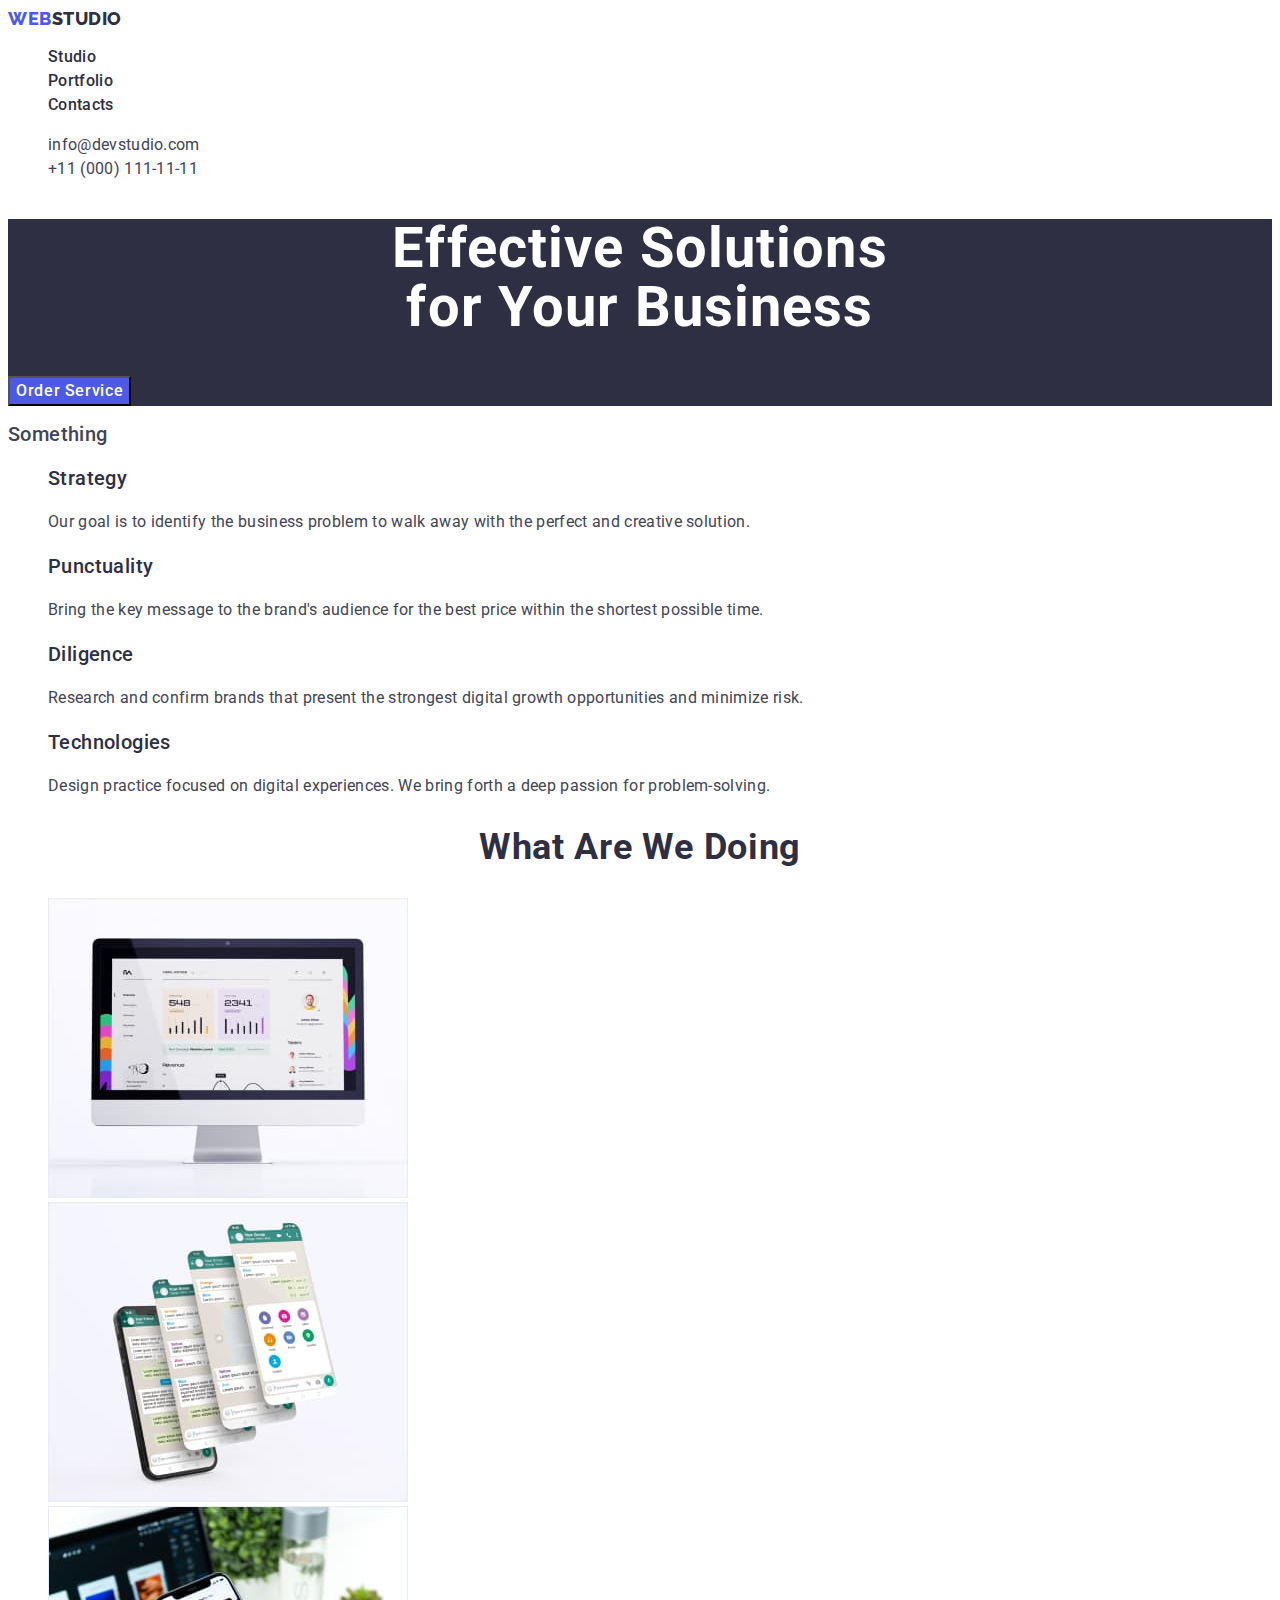
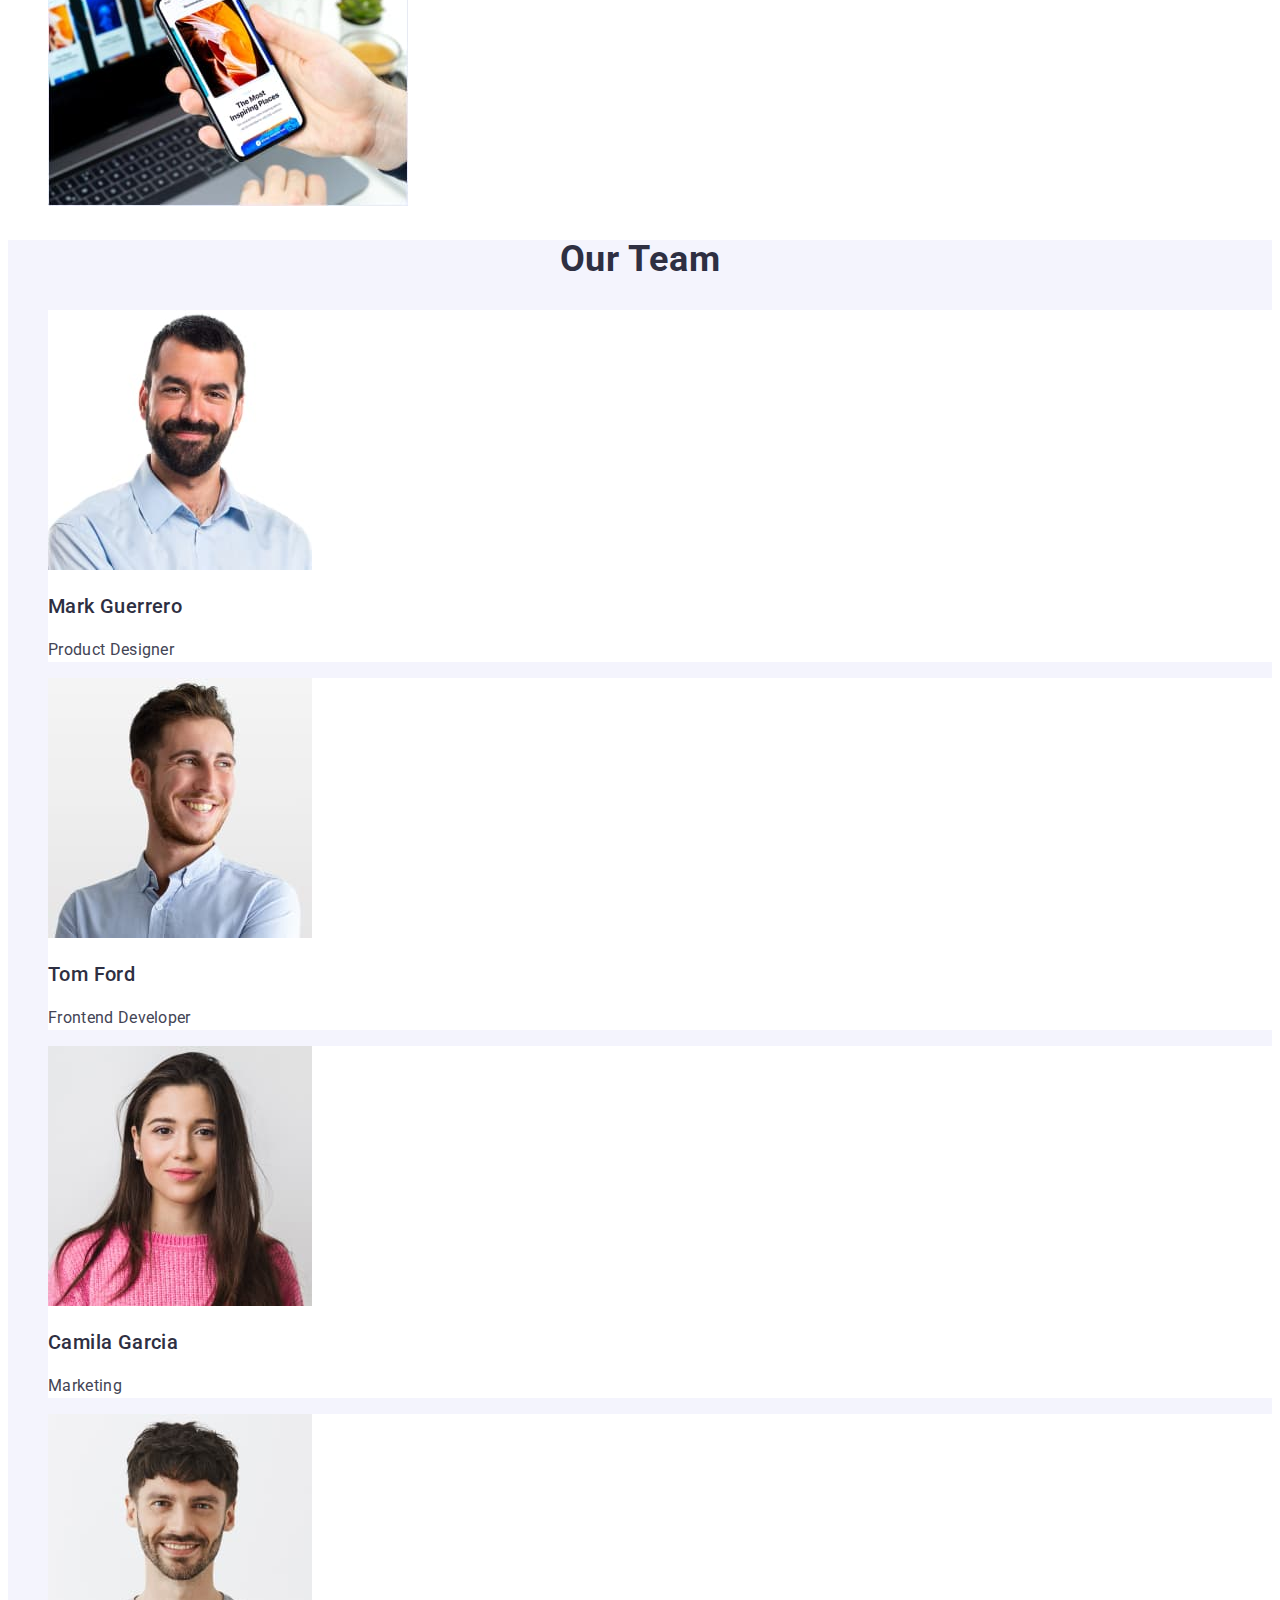
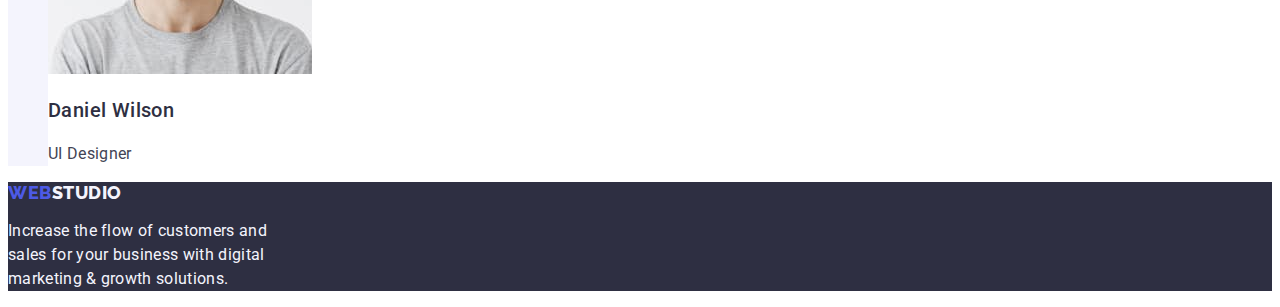
==== commit 77e24468: "3" ====
--- a/index.html
+++ b/index.html
@@ -18,7 +18,7 @@
     <ul class="list">
                 <li><a class="menu link" href="./index.html">Studio</a></li>
                 <li><a class="menu link" href="./portfolio.html">Portfolio</a></li>
-                <li><a class="menu link" href="">Contacts</a></li>
+                <li><a class="menu link" href="./Contacts.html">Contacts</a></li>
     </ul>
             </nav>
             <address class="contacts">
@@ -82,25 +82,25 @@
             <h2 class="heading-three">Our Team</h2>
             <ul class="list">
                 <li class="name-list">
-                    <img src="./images/markguerrero_img.jpg" alt="Man with beard" width="264" height="260"/>
+                    <img src="./images/img4.jpg" alt="Man with beard" width="264" height="260"/>
                     <h3 class="heading-name">Mark Guerrero</h3>
                     <p class="p-selection-four">Product Designer</p>
                     <a href="#"></a>
                 </li>
                 <li class="name-list">
-                    <img src="./images/tomford_img.jpg" alt="Man in a blue shirt" width="264" height="260"/>
+                    <img src="./images/img5.jpg" alt="Man in a blue shirt" width="264" height="260"/>
                     <h3 class="heading-name">Tom Ford</h3>
                     <p class="p-selection-four">Frontend Developer</p>
                     <a href="#"></a>
                 </li>
                 <li class="name-list">
-                    <img src="./images/camilagarcia_img.jpg" alt="Woman in a pink sweater" width="264" height="260"/>
+                    <img src="./images/img6.jpg" alt="Woman in a pink sweater" width="264" height="260"/>
                     <h3 class="heading-name">Camila Garcia</h3>
                     <p class="p-selection-four">Marketing</p>
                     <a href="#"></a>
                 </li>
                 <li class="name-list">
-                    <img src="./images/danielwilson_img.jpg" alt="Smiling man in a gray t-shirt" width="264" height="260"/>
+                    <img src="./images/img7.jpg" alt="Smiling man in a gray t-shirt" width="264" height="260"/>
                     <h3 class="heading-name">Daniel Wilson</h3>
                     <p class="p-selection-four">UI Designer</p>
                     <a href="#"></a>
--- a/css/styles.css
+++ b/css/styles.css
@@ -195,4 +195,5 @@
     font-size: 16px;
     line-height: 1.5;
     letter-spacing: 0.02em;
-    color: #2e2f42;+    color: #2e2f42;
+}